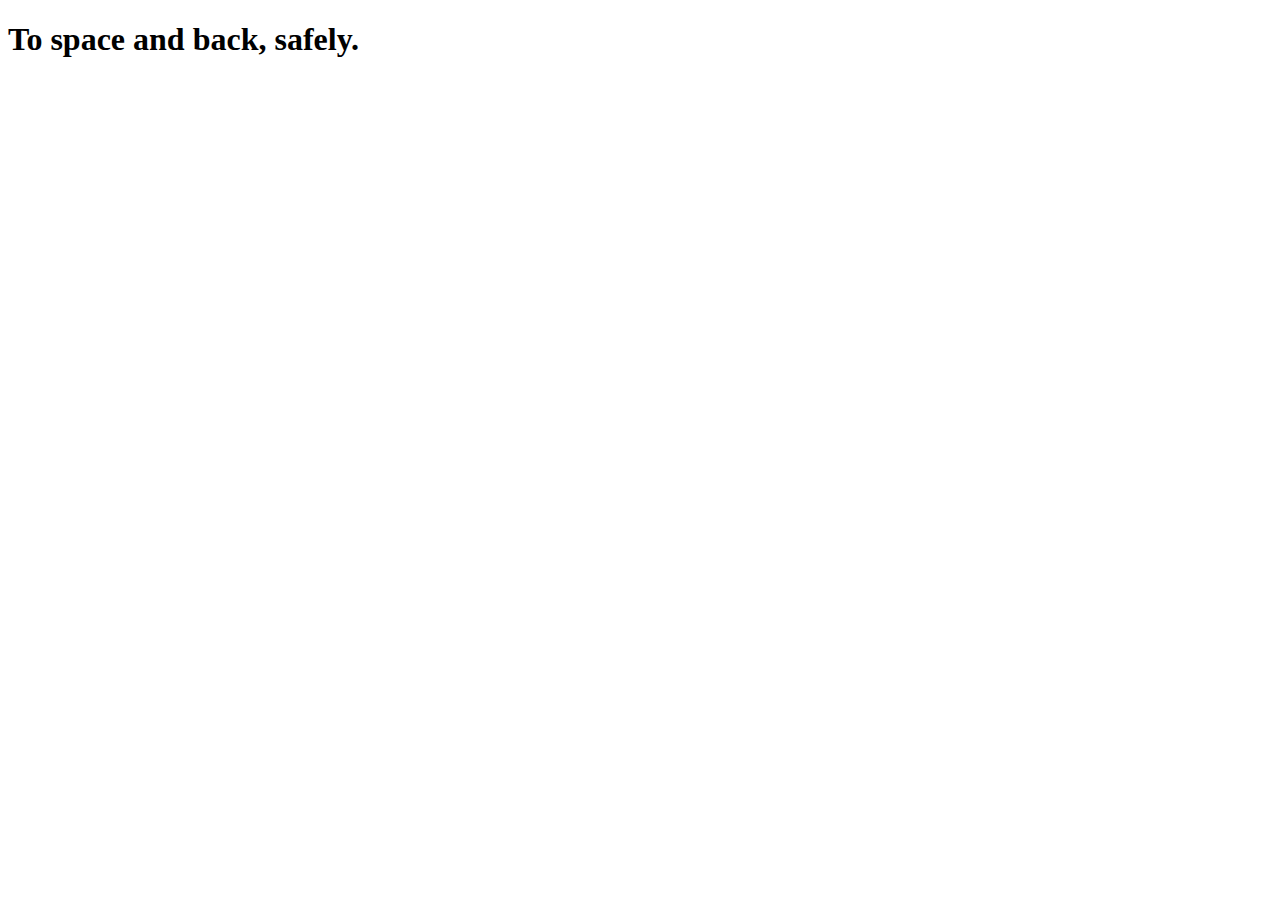
==== index.html @ 53458c40 "Добавляем стартовые файлы" ====
<!DOCTYPE html>
<html lang="en">
<head>
    <meta charset="UTF-8">
    <meta http-equiv="X-UA-Compatible" content="IE=edge">
    <meta name="viewport" content="width=device-width, initial-scale=1.0">
    <title>Document</title>
</head>
<body>
    <h1>To space and back, safely.</h1>
</body>
</html>
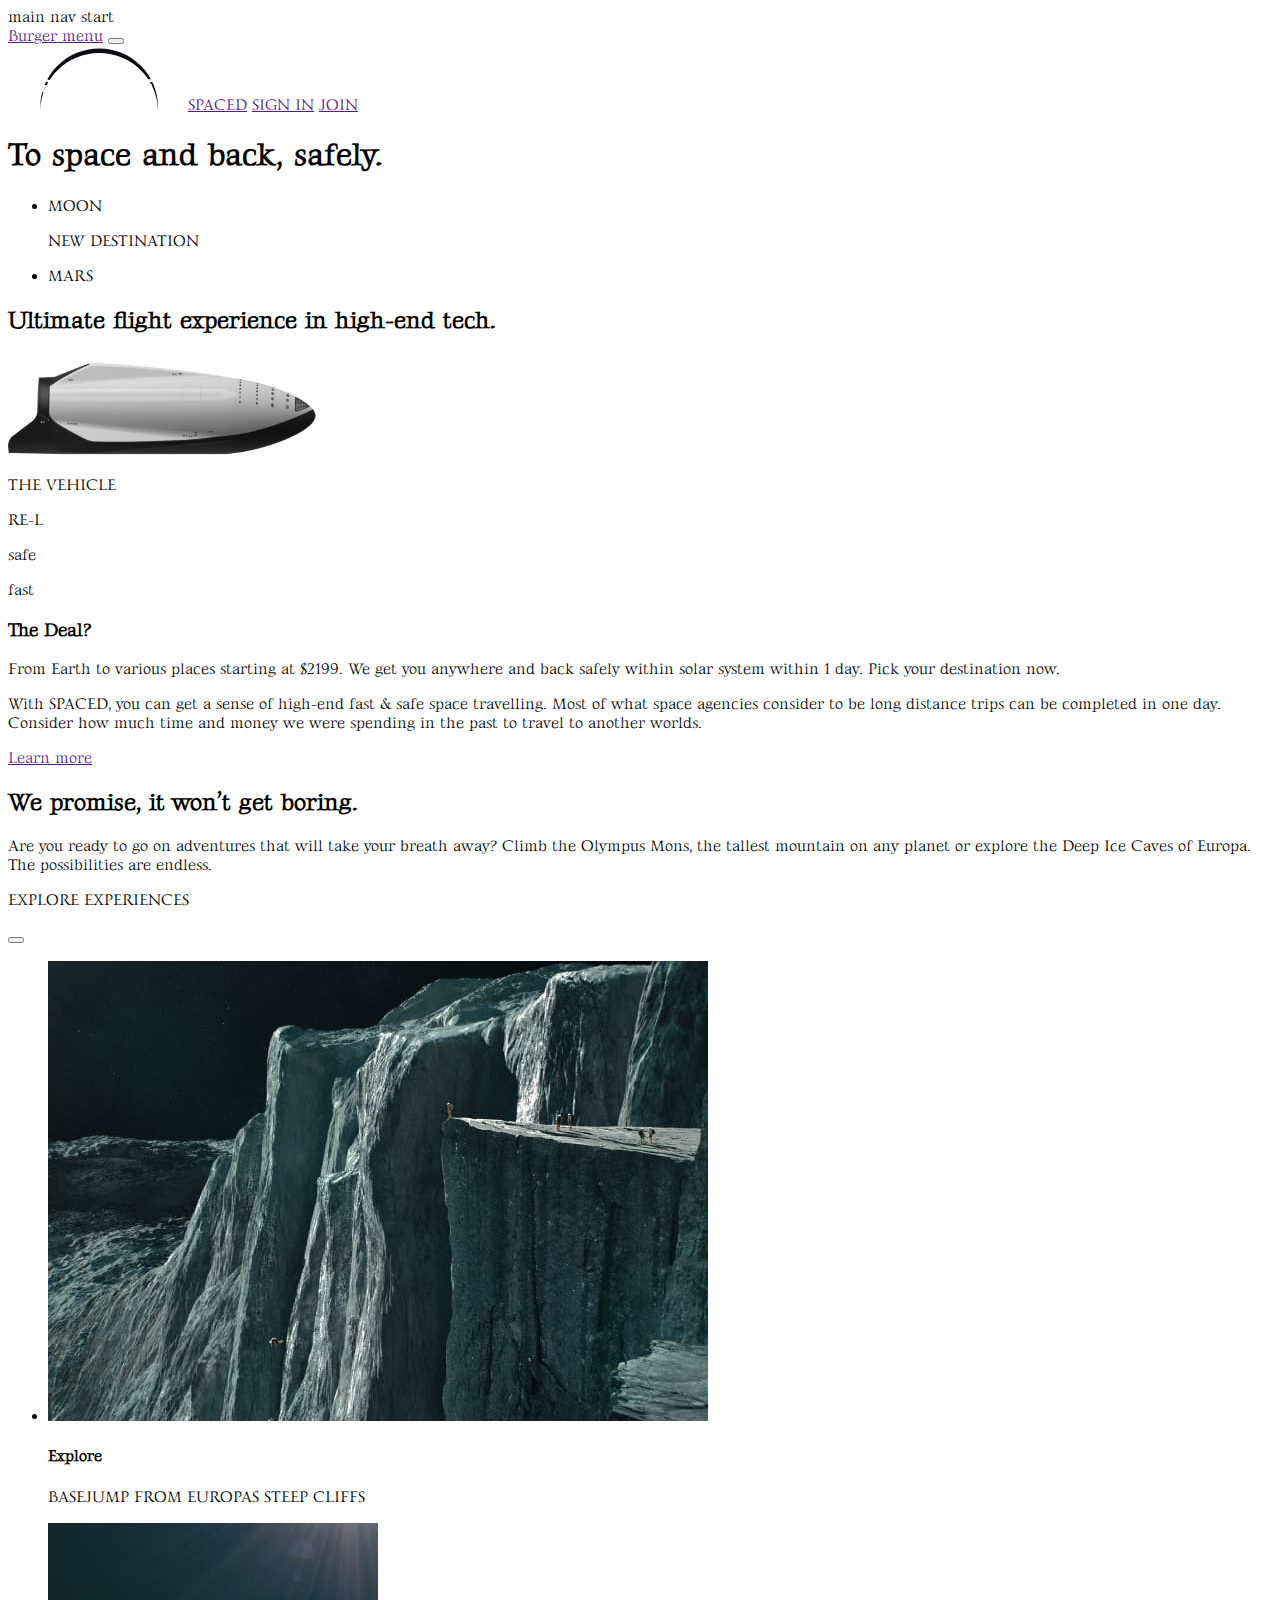
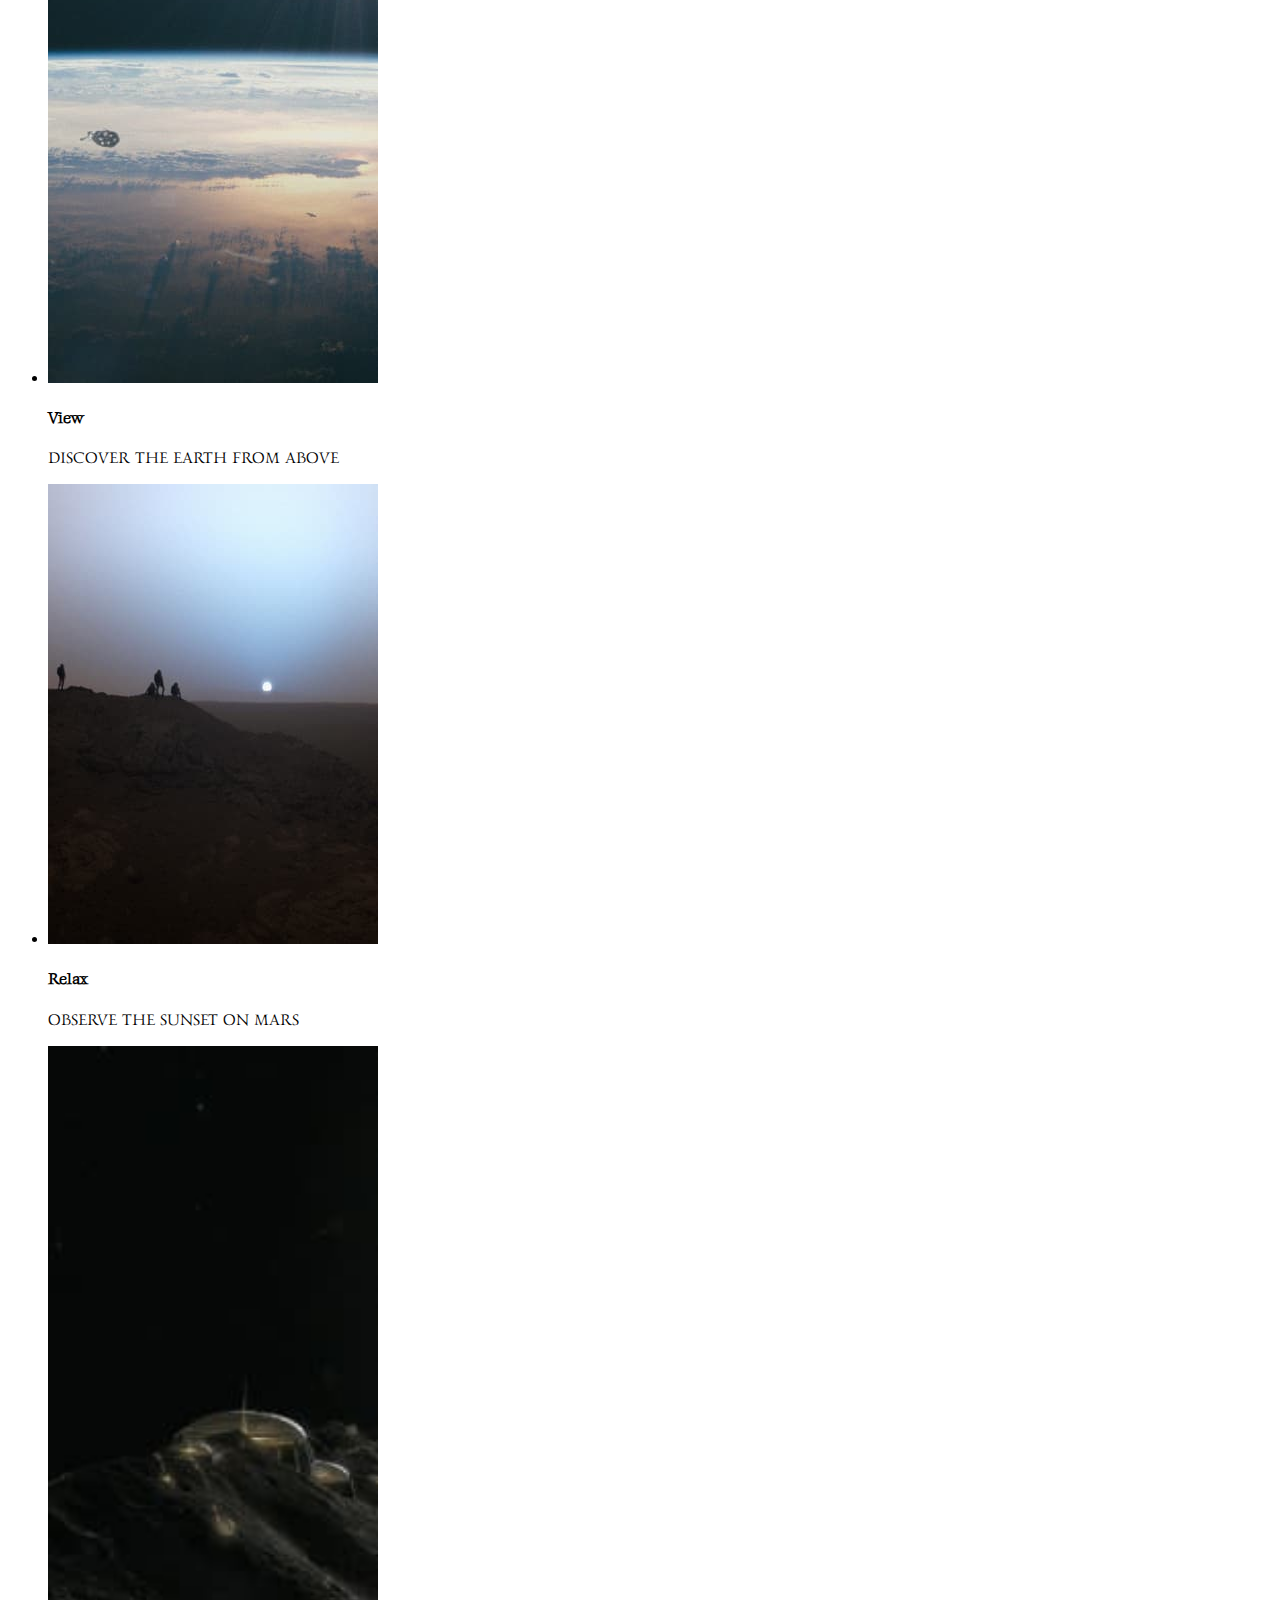
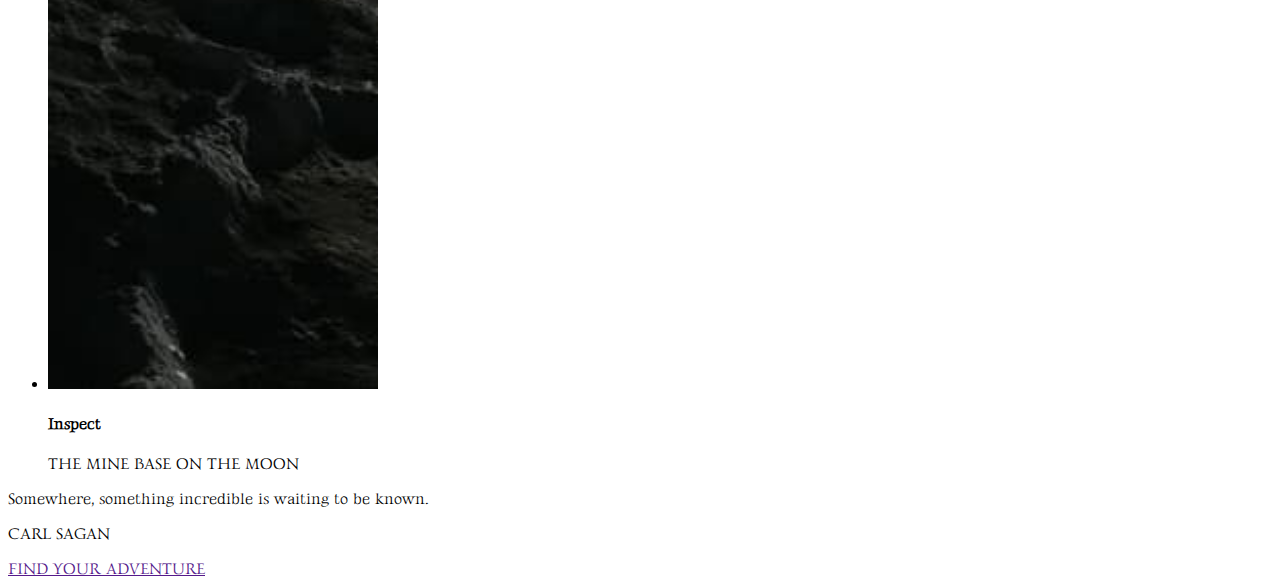
==== commit e416dda4: "header + 3 sections (html only)" ====
--- a/index.html
+++ b/index.html
@@ -5,8 +5,104 @@
     <meta http-equiv="X-UA-Compatible" content="IE=edge">
     <meta name="viewport" content="width=device-width, initial-scale=1.0">
     <title>Document</title>
+    <link rel="preconnect" href="https://fonts.googleapis.com">
+    <link rel="preconnect" href="https://fonts.gstatic.com" crossorigin>
+    <link href="https://fonts.googleapis.com/css2?family=Gideon+Roman&display=swap" rel="stylesheet">
+    <link rel="stylesheet" href="https://cdnjs.cloudflare.com/ajax/libs/modern-normalize/1.1.0/modern-normalize.min.css"
+        integrity="sha512-wpPYUAdjBVSE4KJnH1VR1HeZfpl1ub8YT/NKx4PuQ5NmX2tKuGu6U/JRp5y+Y8XG2tV+wKQpNHVUX03MfMFn9Q=="
+        crossorigin="anonymous" referrerpolicy="no-referrer" />
+    <link rel="stylesheet" href="./styles.css/style.css">
 </head>
 <body>
+<!-- header section start -->
+<header>
+    main nav start
+    <nav>
+    <a href="" class="menu">Burger menu</a>
+    <button class="search"></button>
+    </nav>
+    <a href="" class="logo"><img src="./img/svg/Logo.svg" alt="Logo">SPACED</a>
+    <!-- authorization nav start -->
+    <a href="">SIGN IN</a>
+    <a href="" class="">JOIN</a>
+    <!-- authorization nav end -->
+</header>
+<!-- header section end -->
+
+
+<!-- hero section start -->
+<section>
     <h1>To space and back, safely.</h1>
+    <ul>
+        <li>
+            <p>MOON</p>
+            <p>NEW DESTINATION</p>
+        </li>
+        <li>
+            <p>MARS</p>
+        </li>
+    </ul>
+
+</section>
+<!-- hero section end -->
+
+
+<!-- section flight experience start -->
+<section>
+    <h2>Ultimate flight experience in high-end tech.</h2>
+    <img src="./img/Shuttle.jpg" alt="Shuttle" width="314">
+    <p>THE VEHICLE</p>
+    <p>RE-L</p>
+    <p>safe</p>
+    <p>fast</p>
+
+    <h3>The Deal?</h3>
+    <p>From Earth to various places starting at $2199. We get you anywhere
+    and back safely within solar system within 1 day. Pick your destination now.</p>
+    <p>With SPACED, you can get a sense of high-end fast & safe space travelling. Most of what space agencies consider to be
+    long distance trips can be completed in one day. Consider how much time and money we were spending in the past to travel
+    to another worlds.</p>
+    <a href="">Learn more</a>
+</section>
+<!-- section flight experience end -->
+
+
+<!-- section promises start -->
+<section>
+    <h2>We promise, it won’t get boring.</h2>
+    <p>Are you ready to go on adventures that will take your breath away? Climb the Olympus Mons, the tallest mountain on any
+    planet or explore the Deep Ice Caves of Europa. The possibilities are endless.</p>
+    <p>EXPLORE EXPERIENCES</p>
+    <button></button>
+    <ul>
+        <li>
+            <img src="./img/Card.jpg" alt="Rocks" width="660">
+            <h4>Explore</h4>
+            <p>BASEJUMP FROM EUROPAS STEEP CLIFFS</p>
+        </li>
+        <li>
+            <img src="./img/Card (1).jpg" alt="Sky" width="330">
+            <h4>View</h4>
+            <p>DISCOVER THE EARTH FROM ABOVE</p>
+        </li>
+        <li>
+            <img src="./img/Card (2).jpg" alt="Mountain" width="330">
+            <h4>Relax</h4>
+            <p>OBSERVE THE SUNSET ON MARS</p>
+        </li>
+        <li>
+            <img src="./img/Card (3).jpg" alt="mountain ridge" width="330">
+            <h4>Inspect</h4>
+            <p>THE MINE BASE ON THE MOON</p>
+        </li>
+    </ul>
+    <p>Somewhere, something incredible is waiting to be known.</p>
+    <p>CARL SAGAN</p>
+    <a href="">FIND YOUR ADVENTURE</a>
+</section>
+<!-- section promises end -->
+
+<!-- section travel directions start -->
+<!-- section travel directions end -->
 </body>
 </html>--- a/styles.css/style.css
+++ b/styles.css/style.css
@@ -0,0 +1,25 @@
+body {
+  font-family: "Gideon Roman", cursive;
+}
+
+/* header section start */
+
+/* main nav start */
+/* main nav end */
+
+/* authorization nav start */
+/* authorization nav end */
+
+/* header section end */
+
+/* hero section start */
+/* hero section end */
+
+/* section flight experience start */
+/* section flight experience end */
+
+/* section promises start */
+/* section promises end */
+
+/* section travel directions start */
+/* section travel directions end */
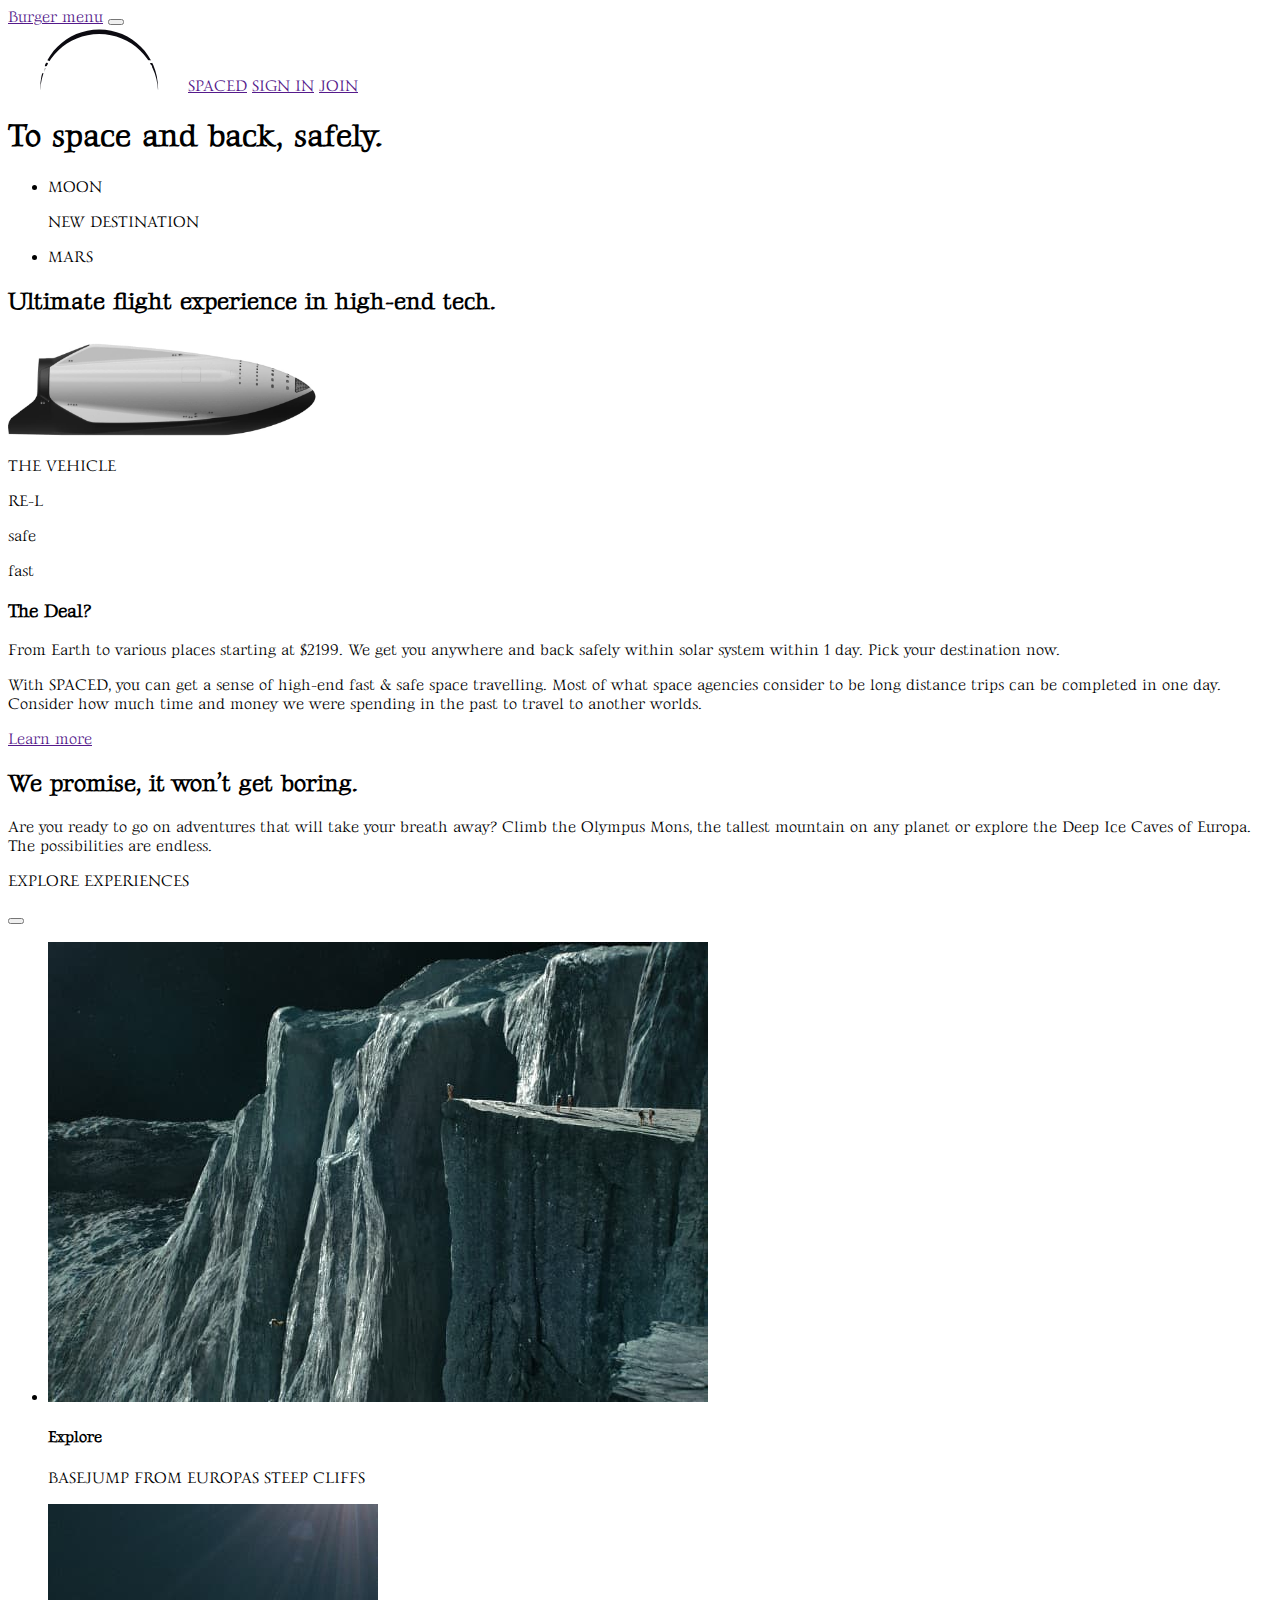
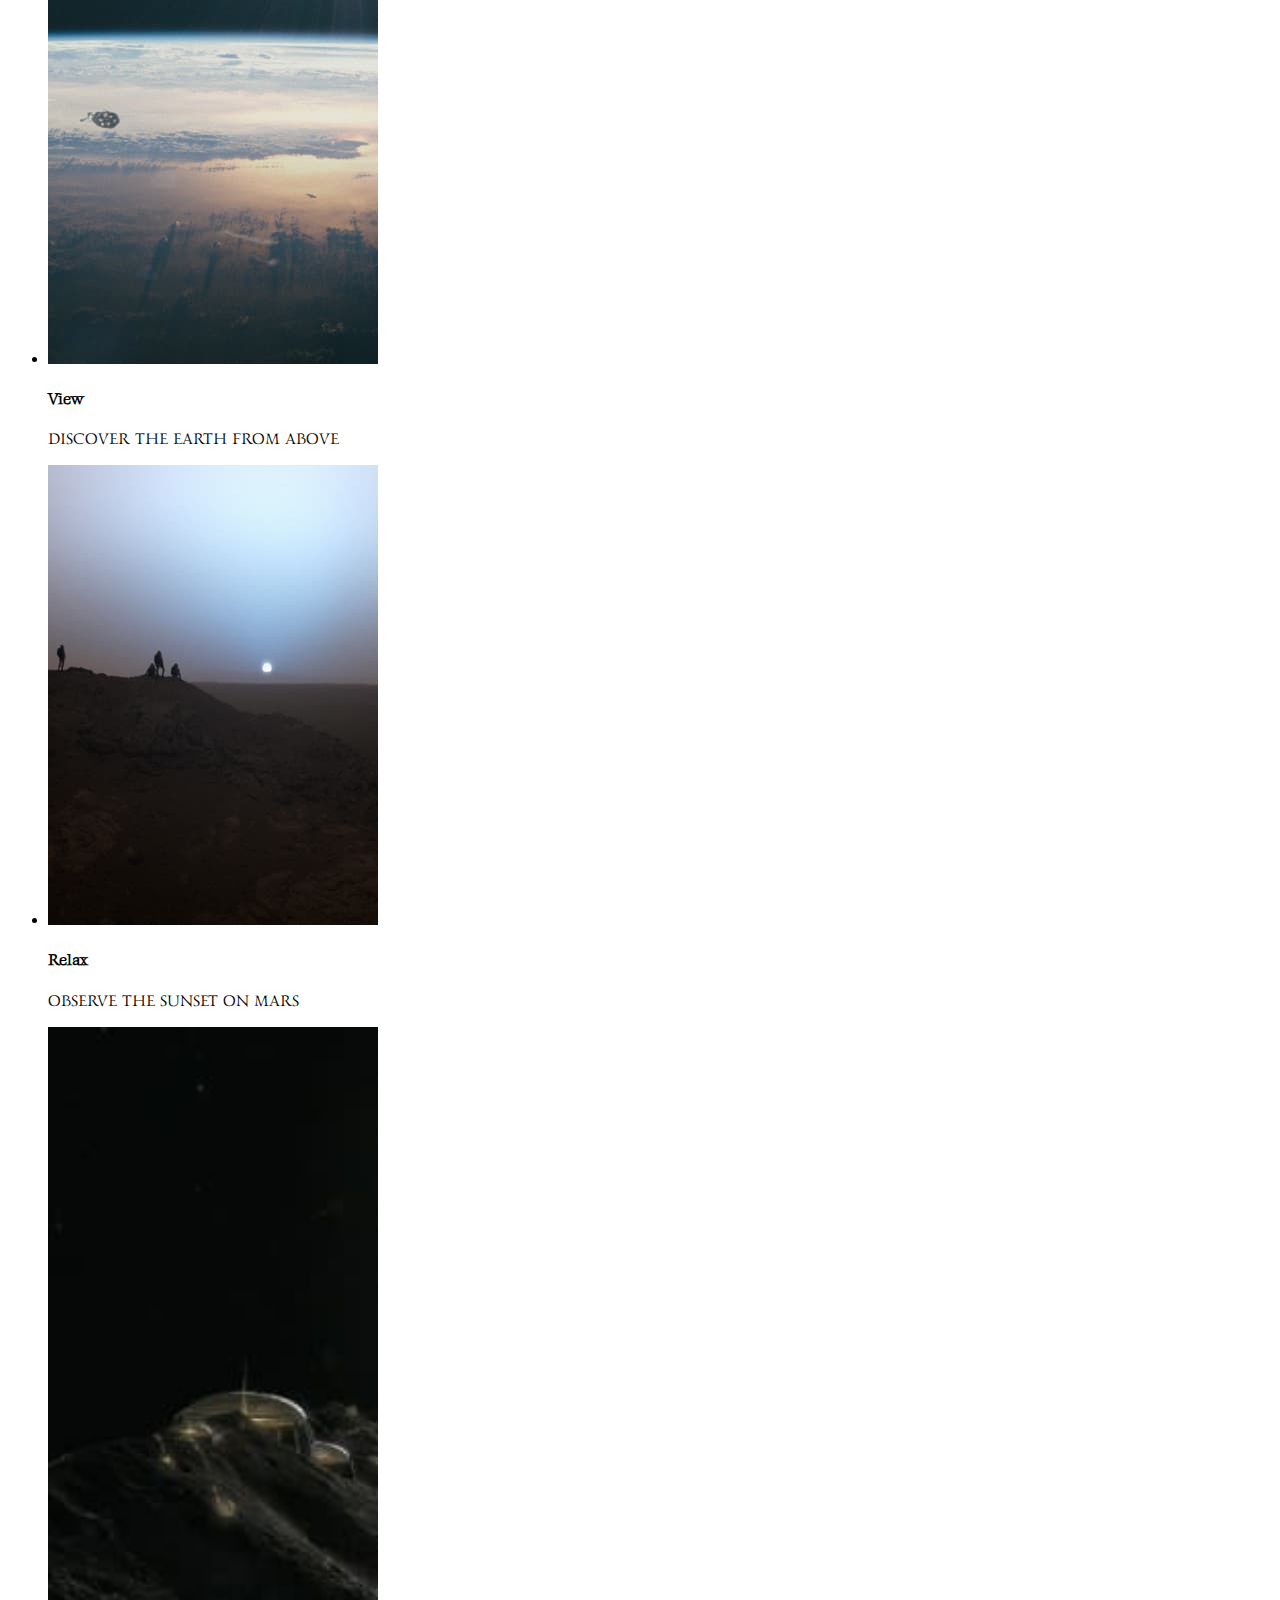
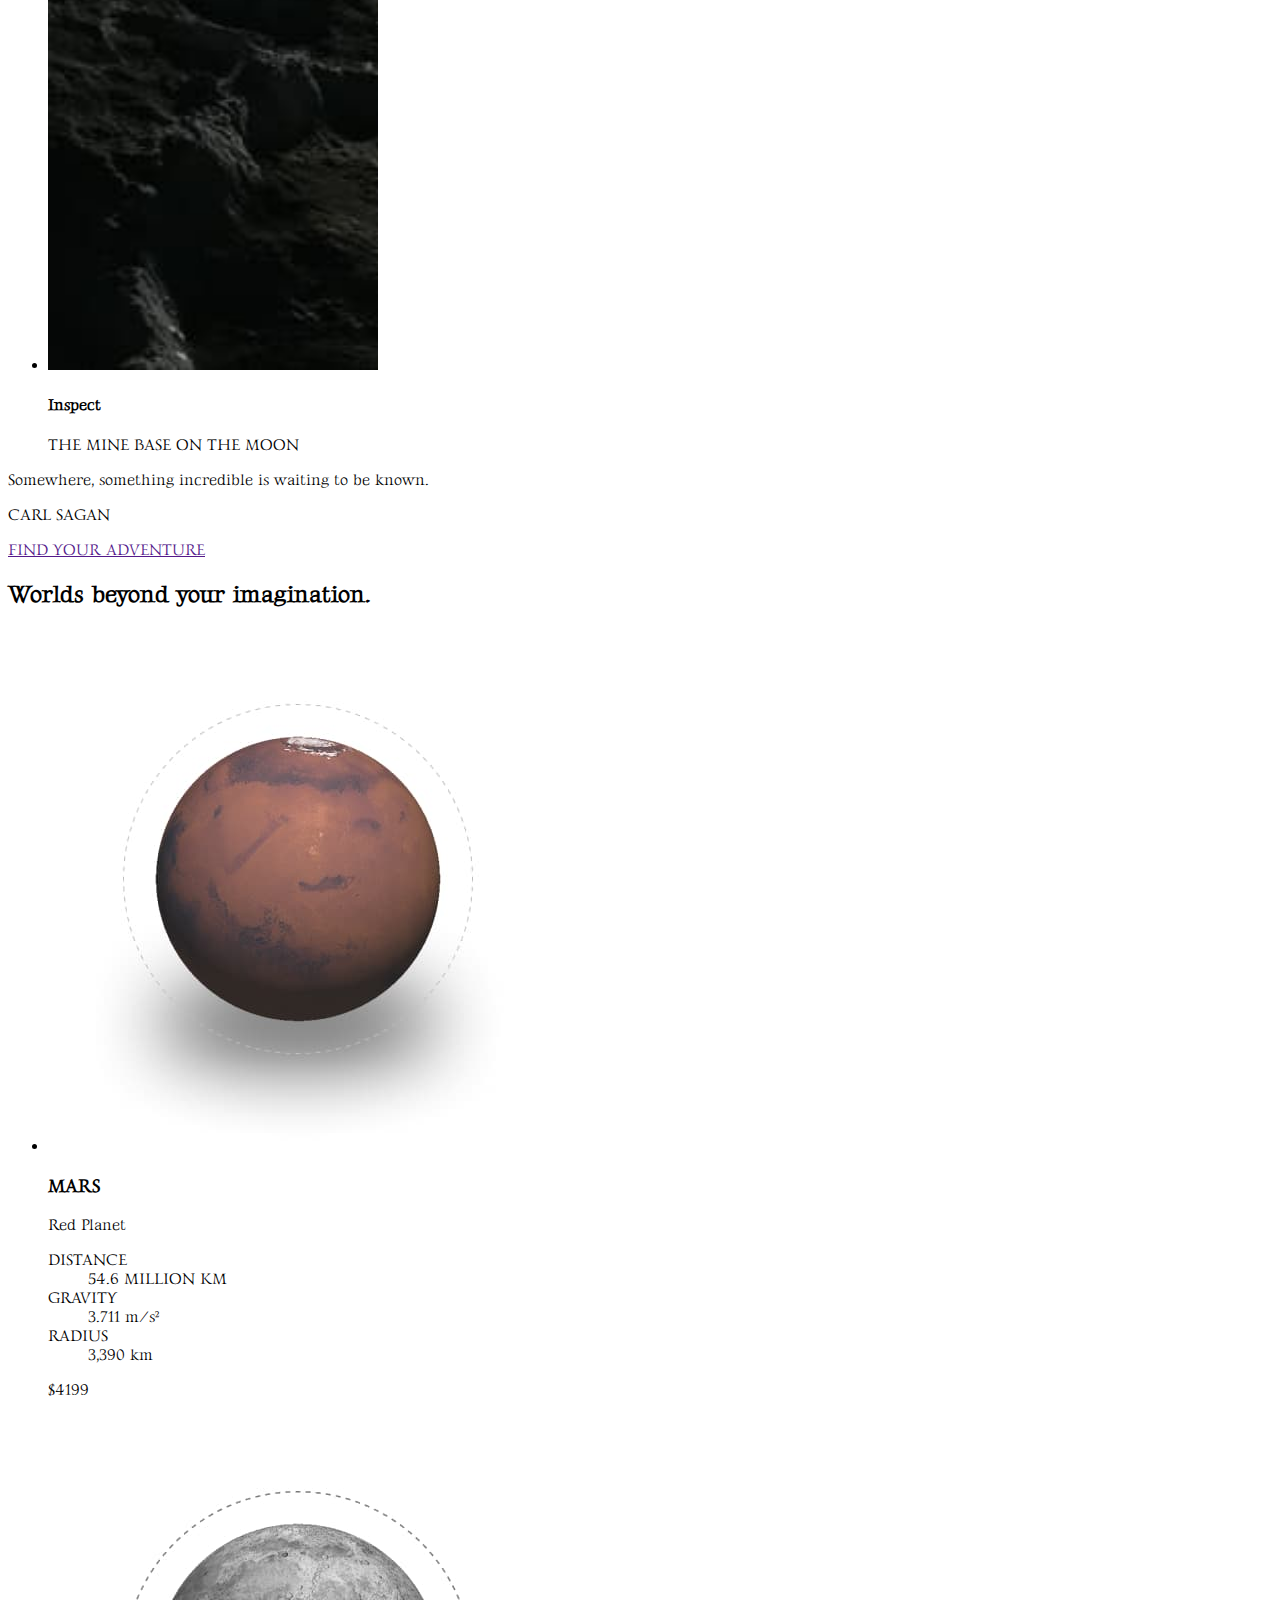
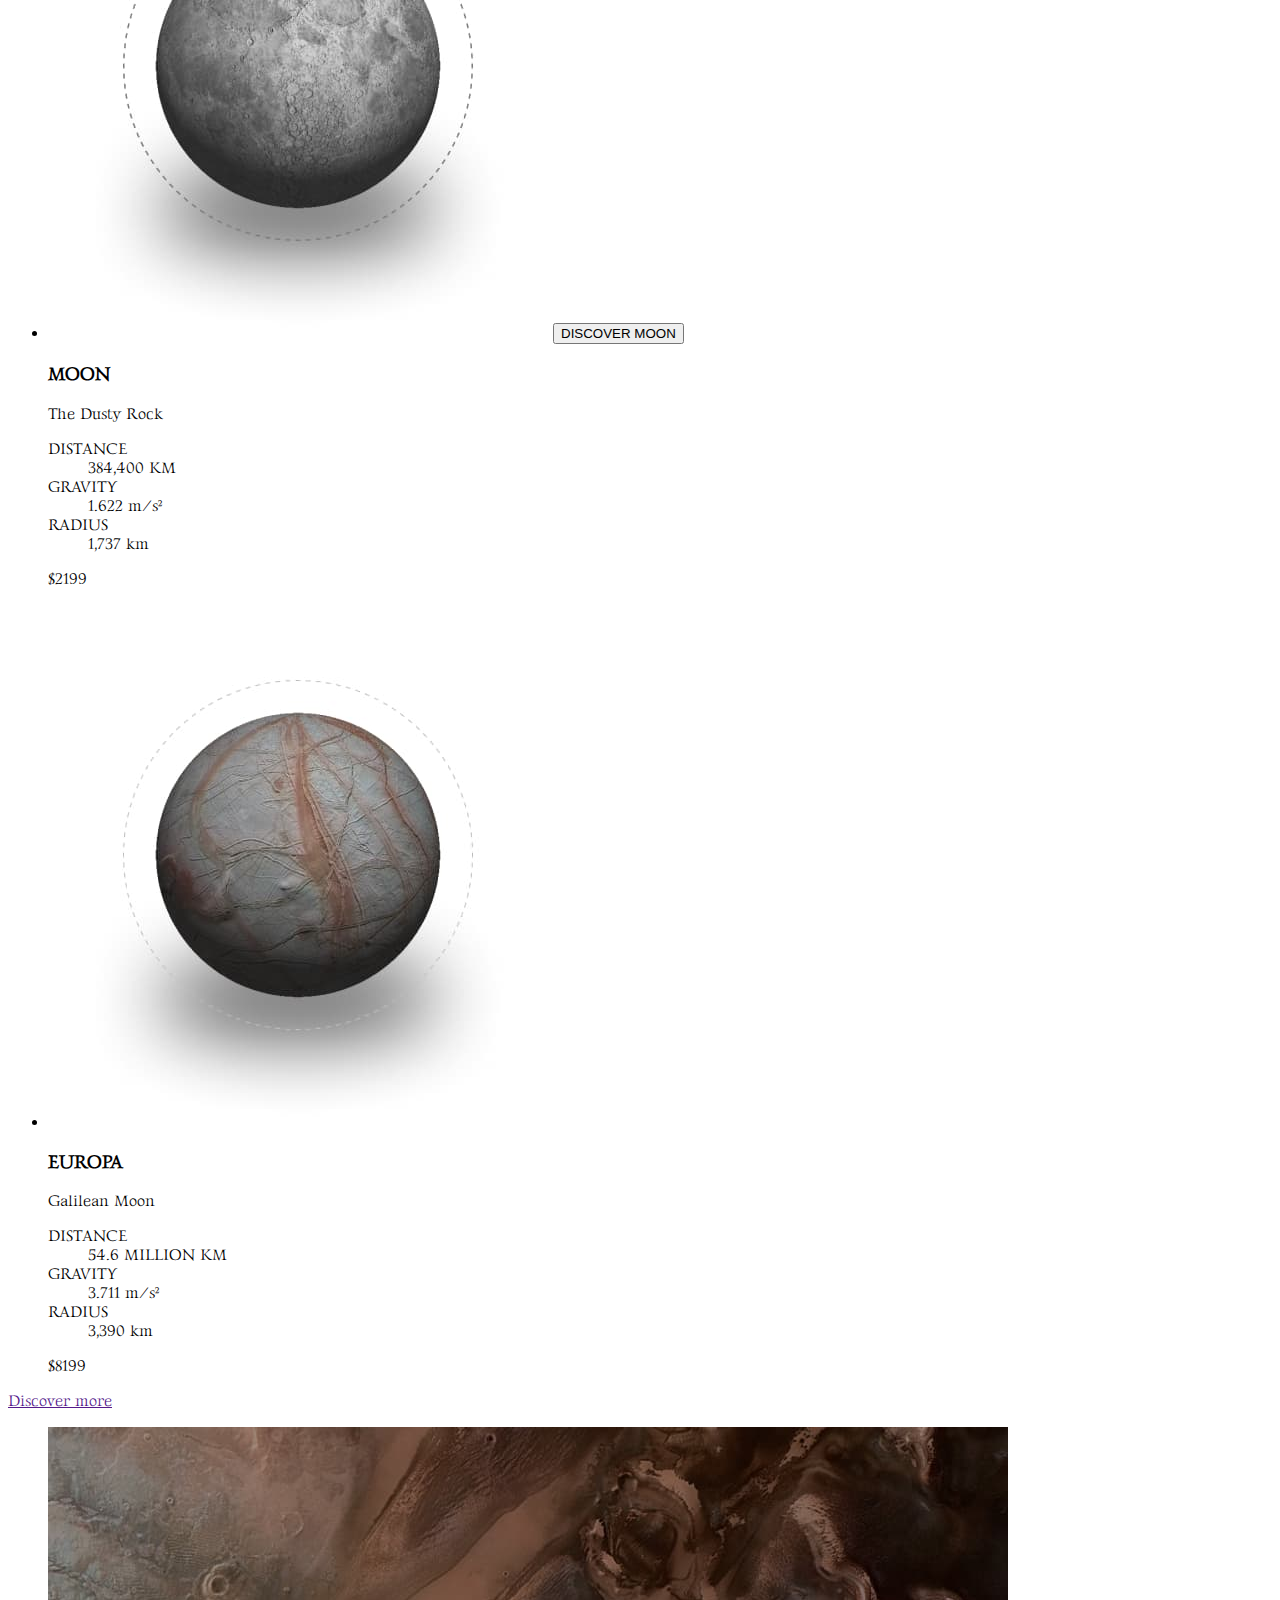
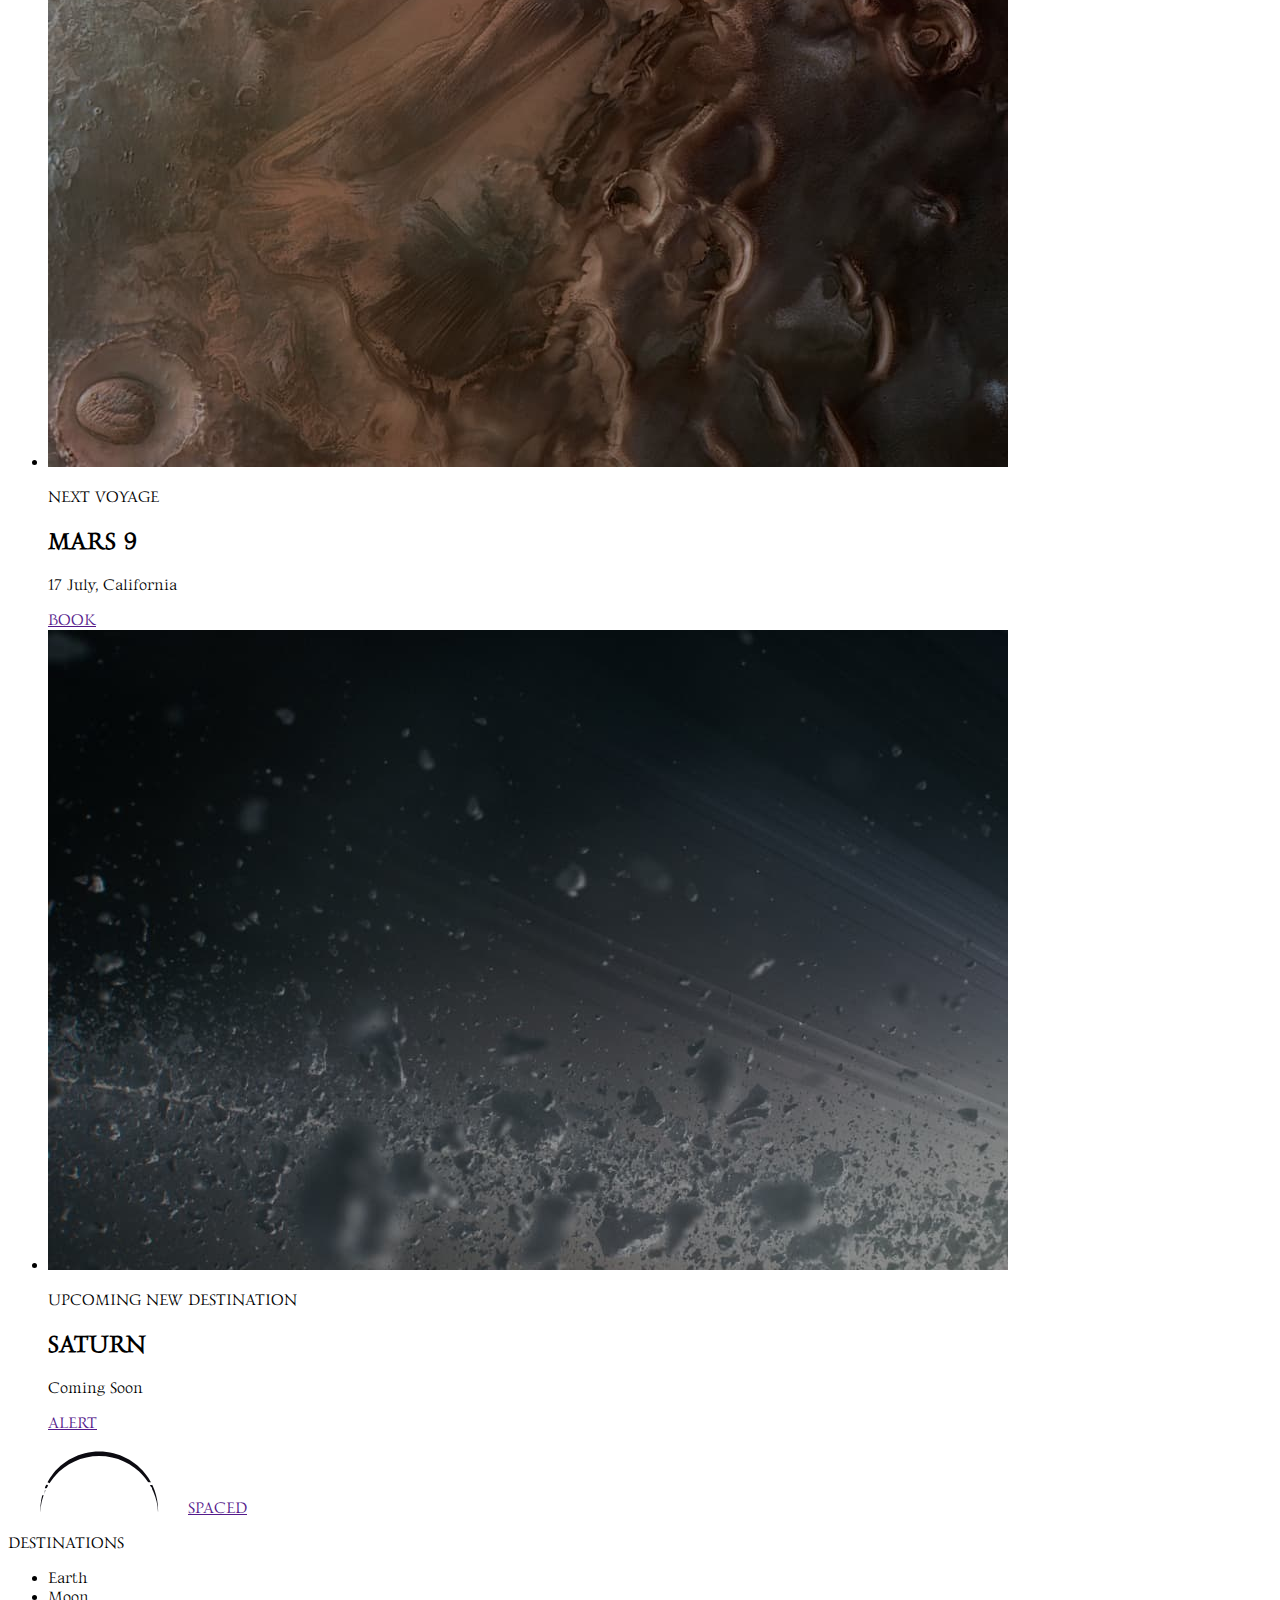
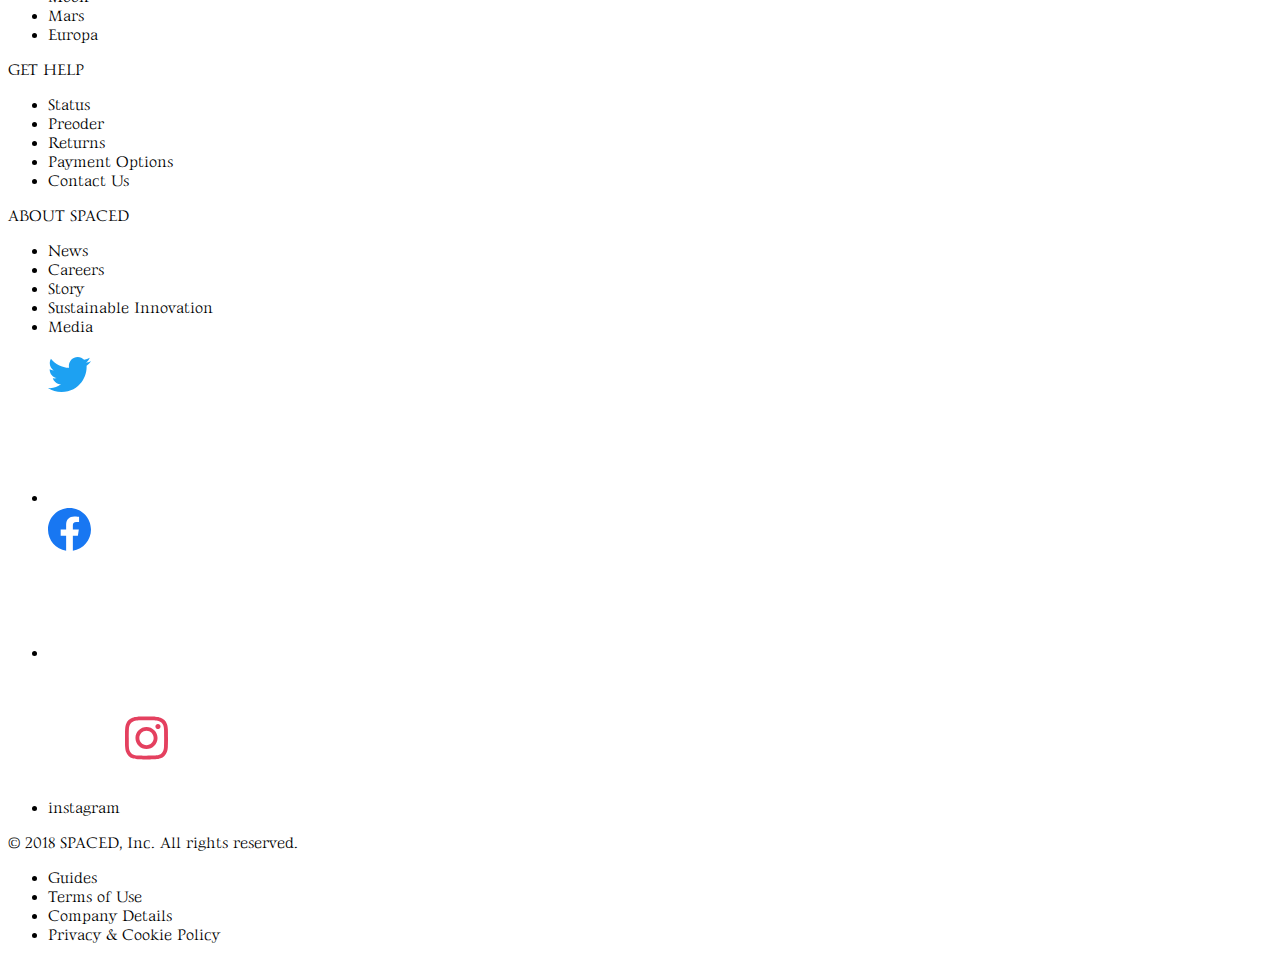
==== commit 8c164d2a: "Базовая html разметка первой страницы" ====
--- a/index.html
+++ b/index.html
@@ -12,15 +12,20 @@
         integrity="sha512-wpPYUAdjBVSE4KJnH1VR1HeZfpl1ub8YT/NKx4PuQ5NmX2tKuGu6U/JRp5y+Y8XG2tV+wKQpNHVUX03MfMFn9Q=="
         crossorigin="anonymous" referrerpolicy="no-referrer" />
     <link rel="stylesheet" href="./styles.css/style.css">
+    <link rel="stylesheet" href="./symbol-defs.svg">
+    <link rel="stylesheet" href="./symbol-icons-defs.svg">
 </head>
 <body>
 <!-- header section start -->
 <header>
-    main nav start
+    <!-- main nav start -->
     <nav>
     <a href="" class="menu">Burger menu</a>
+
     <button class="search"></button>
     </nav>
+    <!-- main nav end -->
+
     <a href="" class="logo"><img src="./img/svg/Logo.svg" alt="Logo">SPACED</a>
     <!-- authorization nav start -->
     <a href="">SIGN IN</a>
@@ -103,6 +108,167 @@
 <!-- section promises end -->
 
 <!-- section travel directions start -->
+<section>
+    <h2>Worlds beyond your imagination.</h2>
+    <ul>
+        <li>
+        <img src="./img/Mars.jpg" alt="Planet Mars" width="500">
+        <h3>MARS</h3>
+        <p>Red Planet</p>
+        <dl>
+            <dt>DISTANCE</dt>
+            <dd>54.6 MILLION KM</dd>
+            <dt>GRAVITY</dt>
+            <dd>3.711 m/s²</dd>
+            <dt>RADIUS</dt>
+            <dd>3,390 km</dd>
+        </dl>
+        <p>$4199</p>
+        </li>
+        <li>
+            <img src="./img/Moon.jpg" alt="Moon image" width="500">
+            <button type="button">DISCOVER MOON</button>
+            <h3>MOON</h3>
+            <p>The Dusty Rock</p>
+            <dl>
+                <dt>DISTANCE</dt>
+                <dd>384,400 KM</dd>
+                <dt>GRAVITY</dt>
+                <dd>1.622 m/s²</dd>
+                <dt>RADIUS</dt>
+                <dd>1,737 km</dd>
+            </dl>
+            <p>$2199</p>
+        </li>
+        <li>
+            <img src="./img/Europa.jpg" alt="Europa planet" width="500">
+            <h3>EUROPA</h3>
+            <p>Galilean Moon</p>
+            <dl>
+                <dt>DISTANCE</dt>
+                <dd>54.6 MILLION KM</dd>
+                <dt>GRAVITY</dt>
+                <dd>3.711 m/s²</dd>
+                <dt>RADIUS</dt>
+                <dd>3,390 km</dd>
+            </dl>
+            <p>$8199</p>
+        </li>
+    </ul>
+    <a href="">Discover more</a>
+</section>
 <!-- section travel directions end -->
+
+<!-- section shedule of departmenrs start -->
+<section>
+    <ul>
+        <li>
+            <img src="./img/mars-img.jpg" alt="satellite photo of mars" width="960">
+            <p>NEXT VOYAGE</p>
+            <h2>MARS 9</h2>
+            <p>17 July, California</p>
+            <a href="">BOOK</a>
+        </li>
+        <li>
+            <img src="./img/saturn-img.jpg" alt="satellite photo of saturn" width="960">
+            <p>UPCOMING NEW DESTINATION</p>
+            <h2>SATURN</h2>
+            <p>Coming Soon</p>
+            <a href="">ALERT</a>
+        </li>
+    </ul>
+</section>
+<!-- section shedule of departmenrs end -->
+
+<!-- footer section start -->
+<footer>
+    <a href="" class="logo"><img src="./img/svg/Logo.svg" alt="Logo">SPACED</a>
+    <p>DESTINATIONS</p>
+    <ul>
+        <li>
+            Earth
+        </li>
+        <li>
+            Moon
+        </li>
+        <li>
+            Mars
+        </li>
+        <li>
+            Europa
+        </li>
+    </ul>
+    <p>GET HELP</p>
+    <ul>
+        <li>
+            Status
+        </li>
+        <li>
+            Preoder
+        </li>
+        <li>
+            Returns
+        </li>
+        <li>
+            Payment Options
+        </li>
+        <li>
+            Contact Us
+        </li>
+    </ul>
+    <p>ABOUT SPACED</p>
+    <ul>
+        <li>
+            News
+        </li>
+        <li>
+            Careers
+        </li>
+        <li>
+            Story
+        </li>
+        <li>
+            Sustainable Innovation
+        </li>
+        <li>
+            Media
+        </li>
+    </ul>
+    <ul>
+        <li>
+            <svg>
+                <use href="/symbol-icons-defs.svg#icon-twitter" width="43"></use>
+            </svg>
+        </li>
+        <li>
+            <svg>
+                <use href="/symbol-icons-defs.svg#icon-facebook" width="43"></use>
+            </svg>
+        </li>
+        <li class="socials">instagram
+            <svg>
+                <use href="./symbol-icons-defs.svg#icon-instagram" width="43"></use>
+            </svg>
+        </li>
+    </ul>
+    <p>&#169 2018 SPACED, Inc. All rights reserved.</p>
+    <ul>
+        <li>
+            Guides
+        </li>
+        <li>
+            Terms of Use
+        </li>
+        <li>
+            Company Details
+        </li>
+        <li>
+            Privacy & Cookie Policy
+        </li>
+    </ul>
+</footer>
+<!-- footer section end -->
+
+
 </body>
 </html>--- a/styles.css/style.css
+++ b/styles.css/style.css
@@ -23,3 +23,9 @@
 
 /* section travel directions start */
 /* section travel directions end */
+
+/* section shedule of departmenrs start */
+/* section shedule of departmenrs end */
+
+/* footer section start */
+/* footer section end */
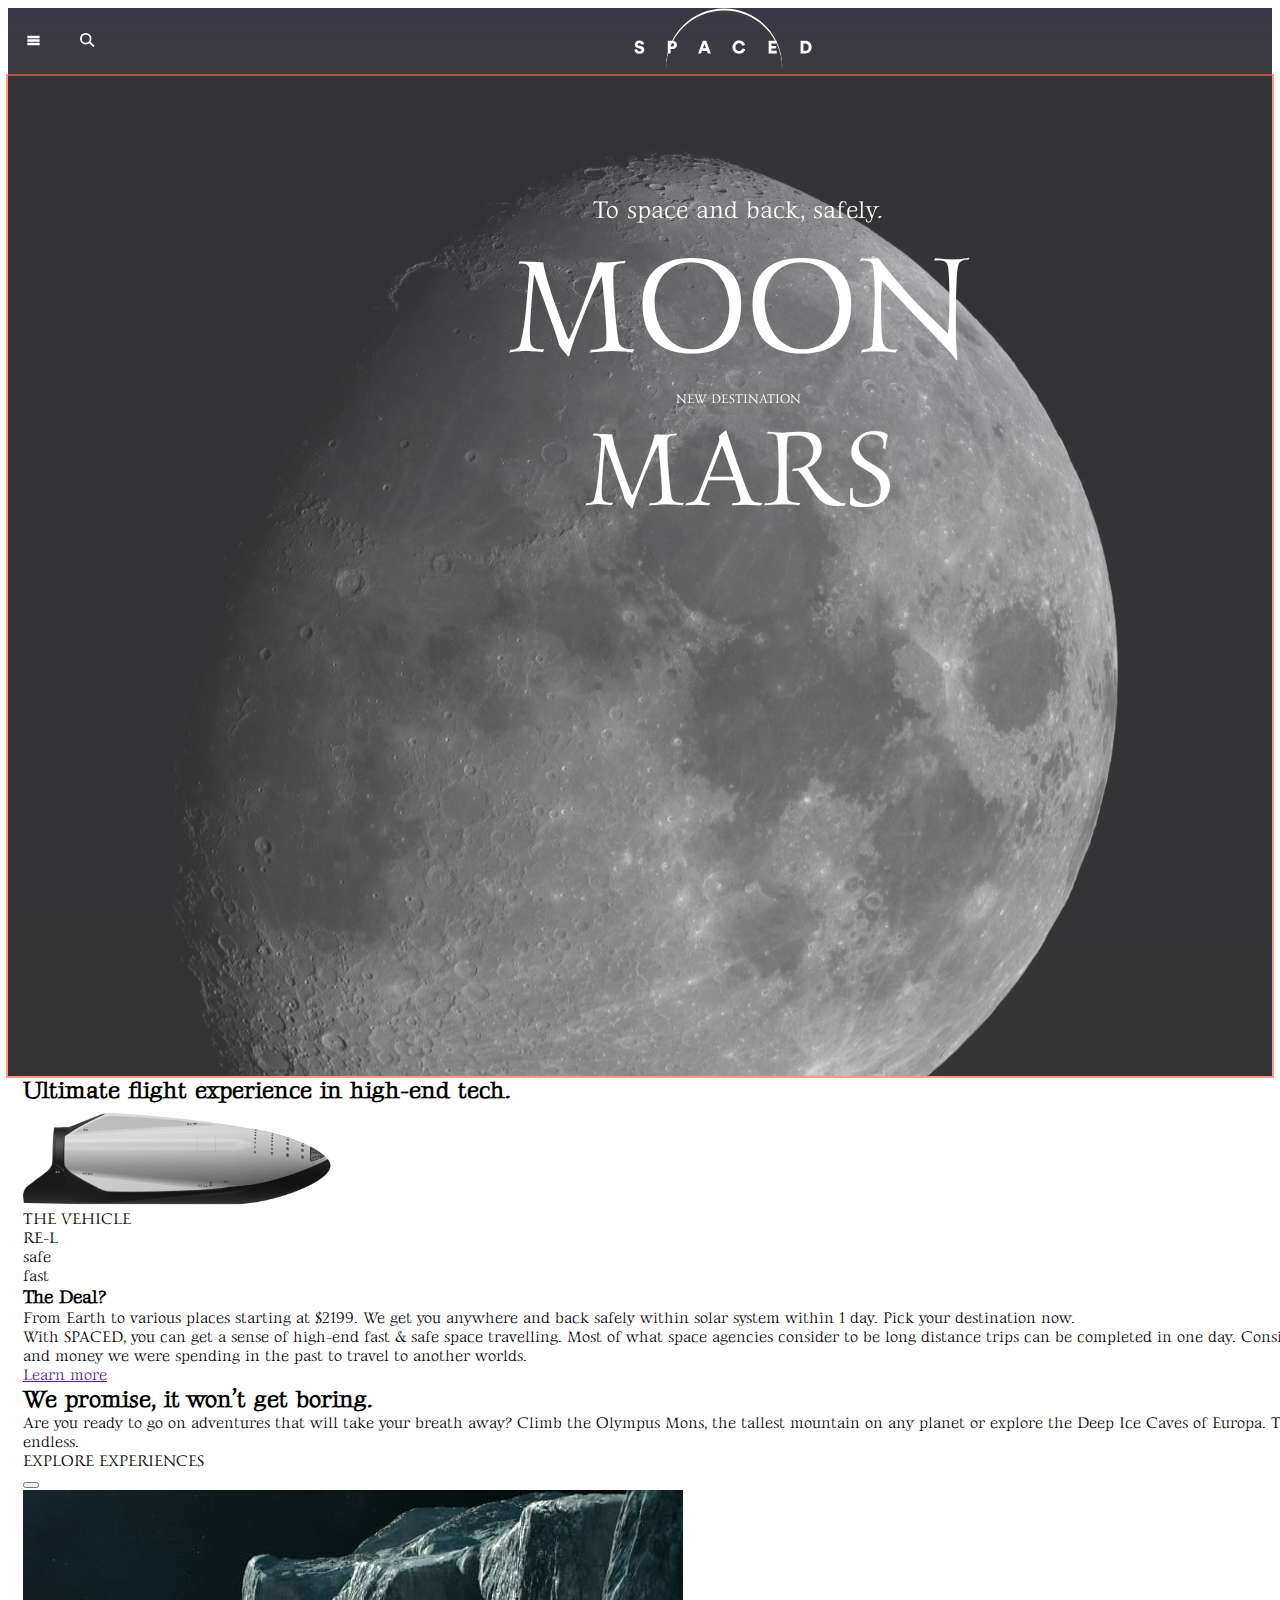
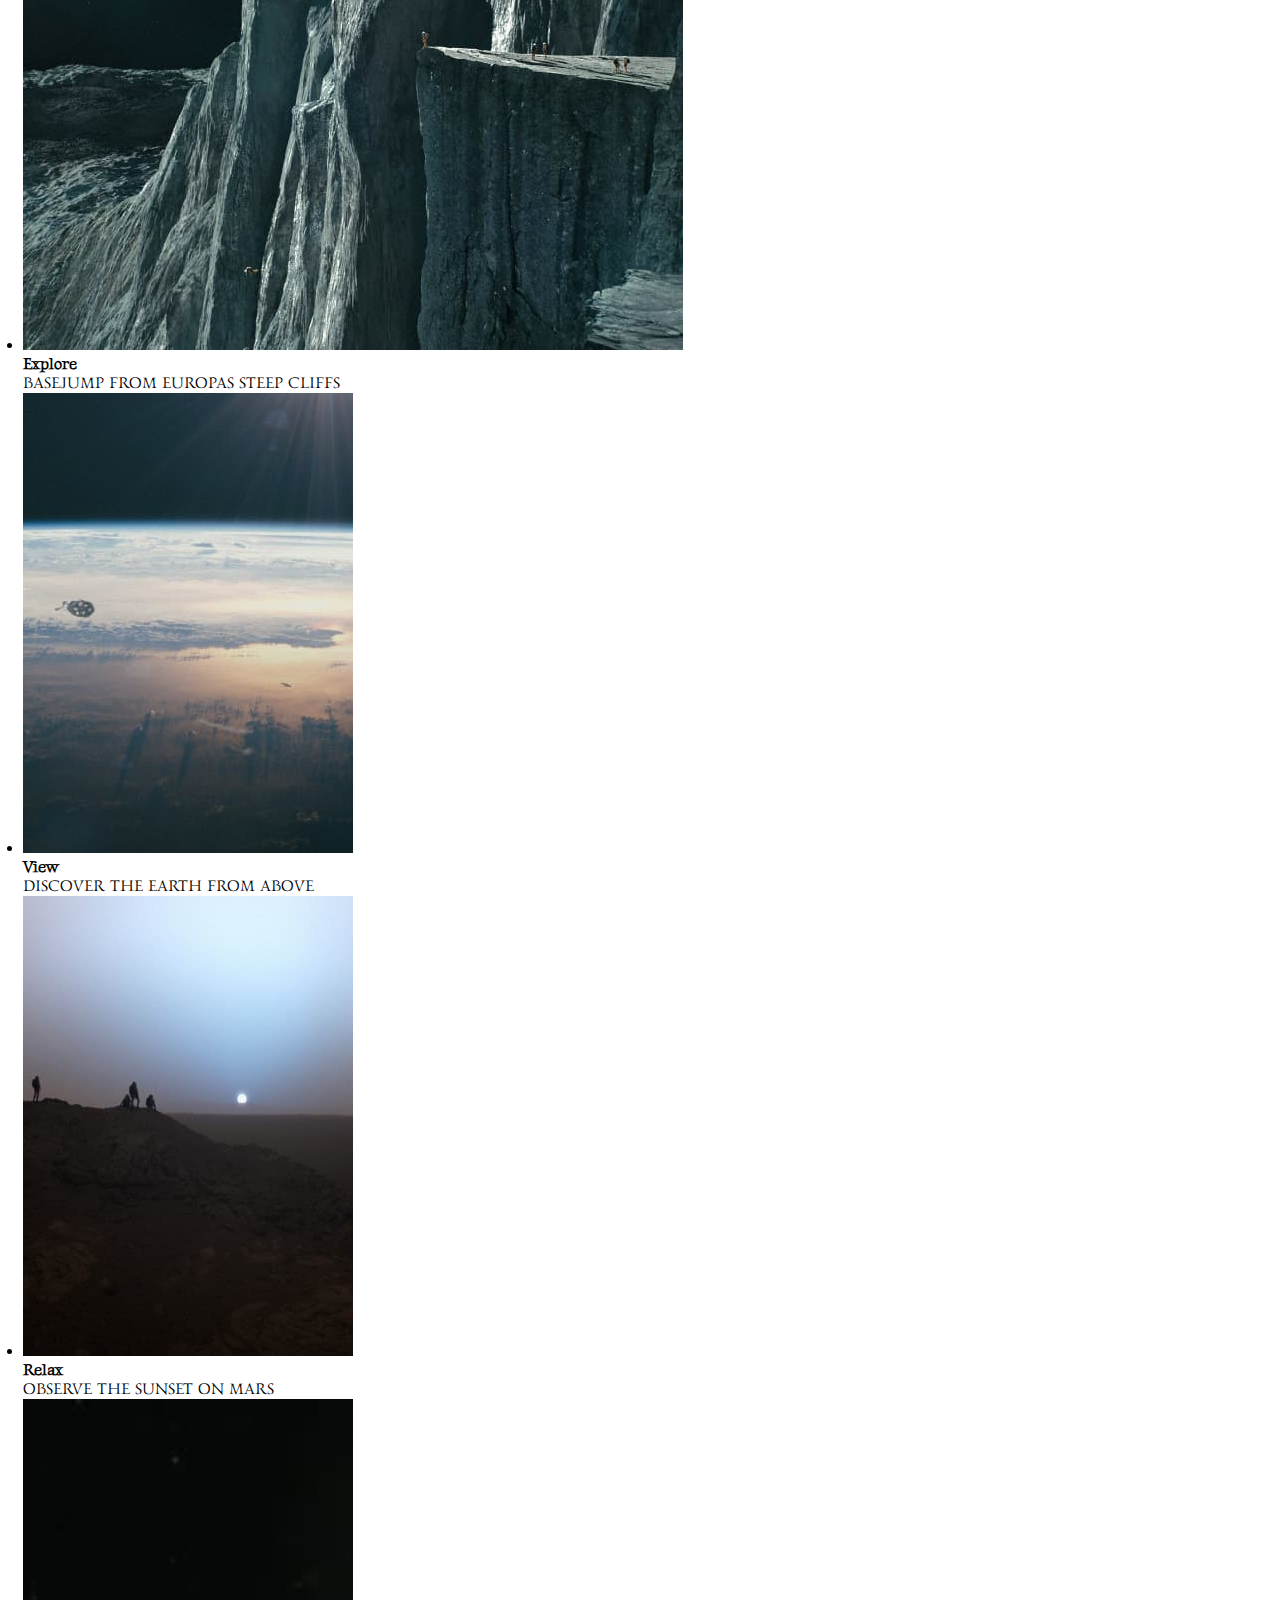
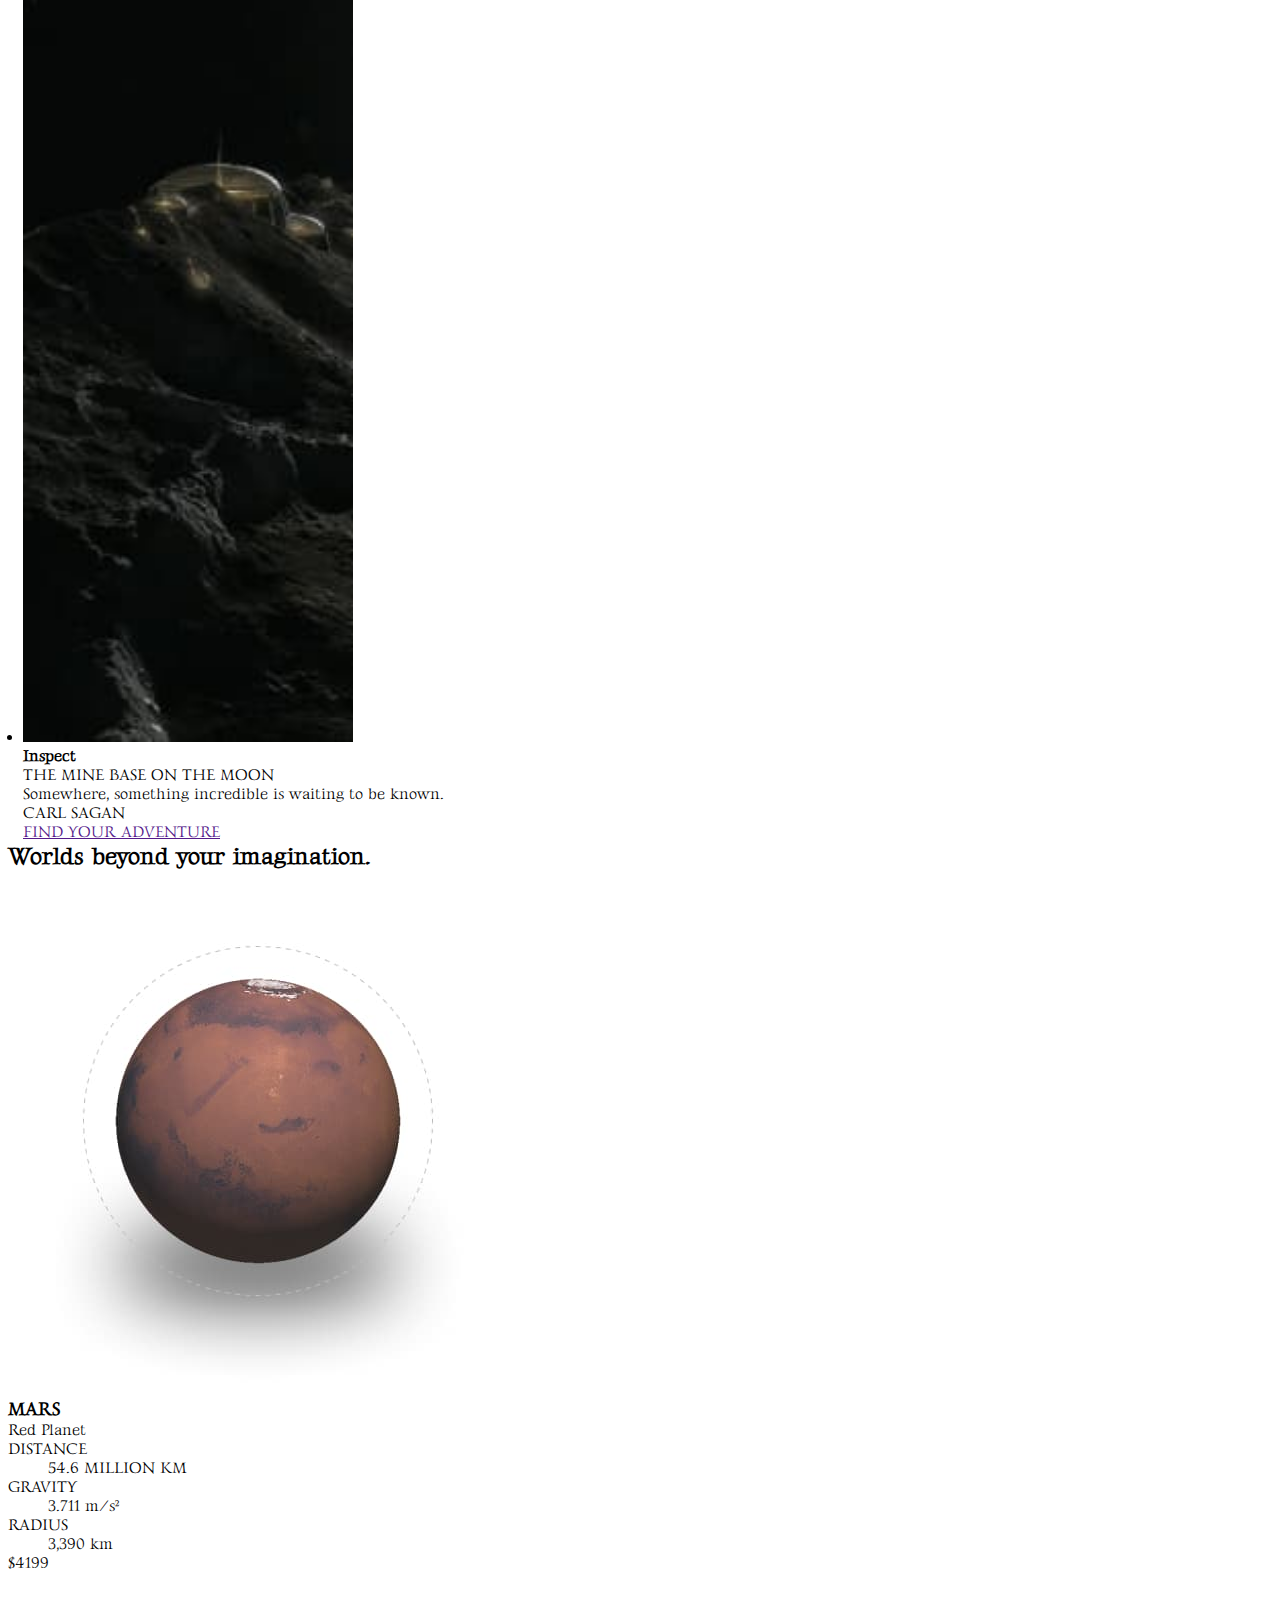
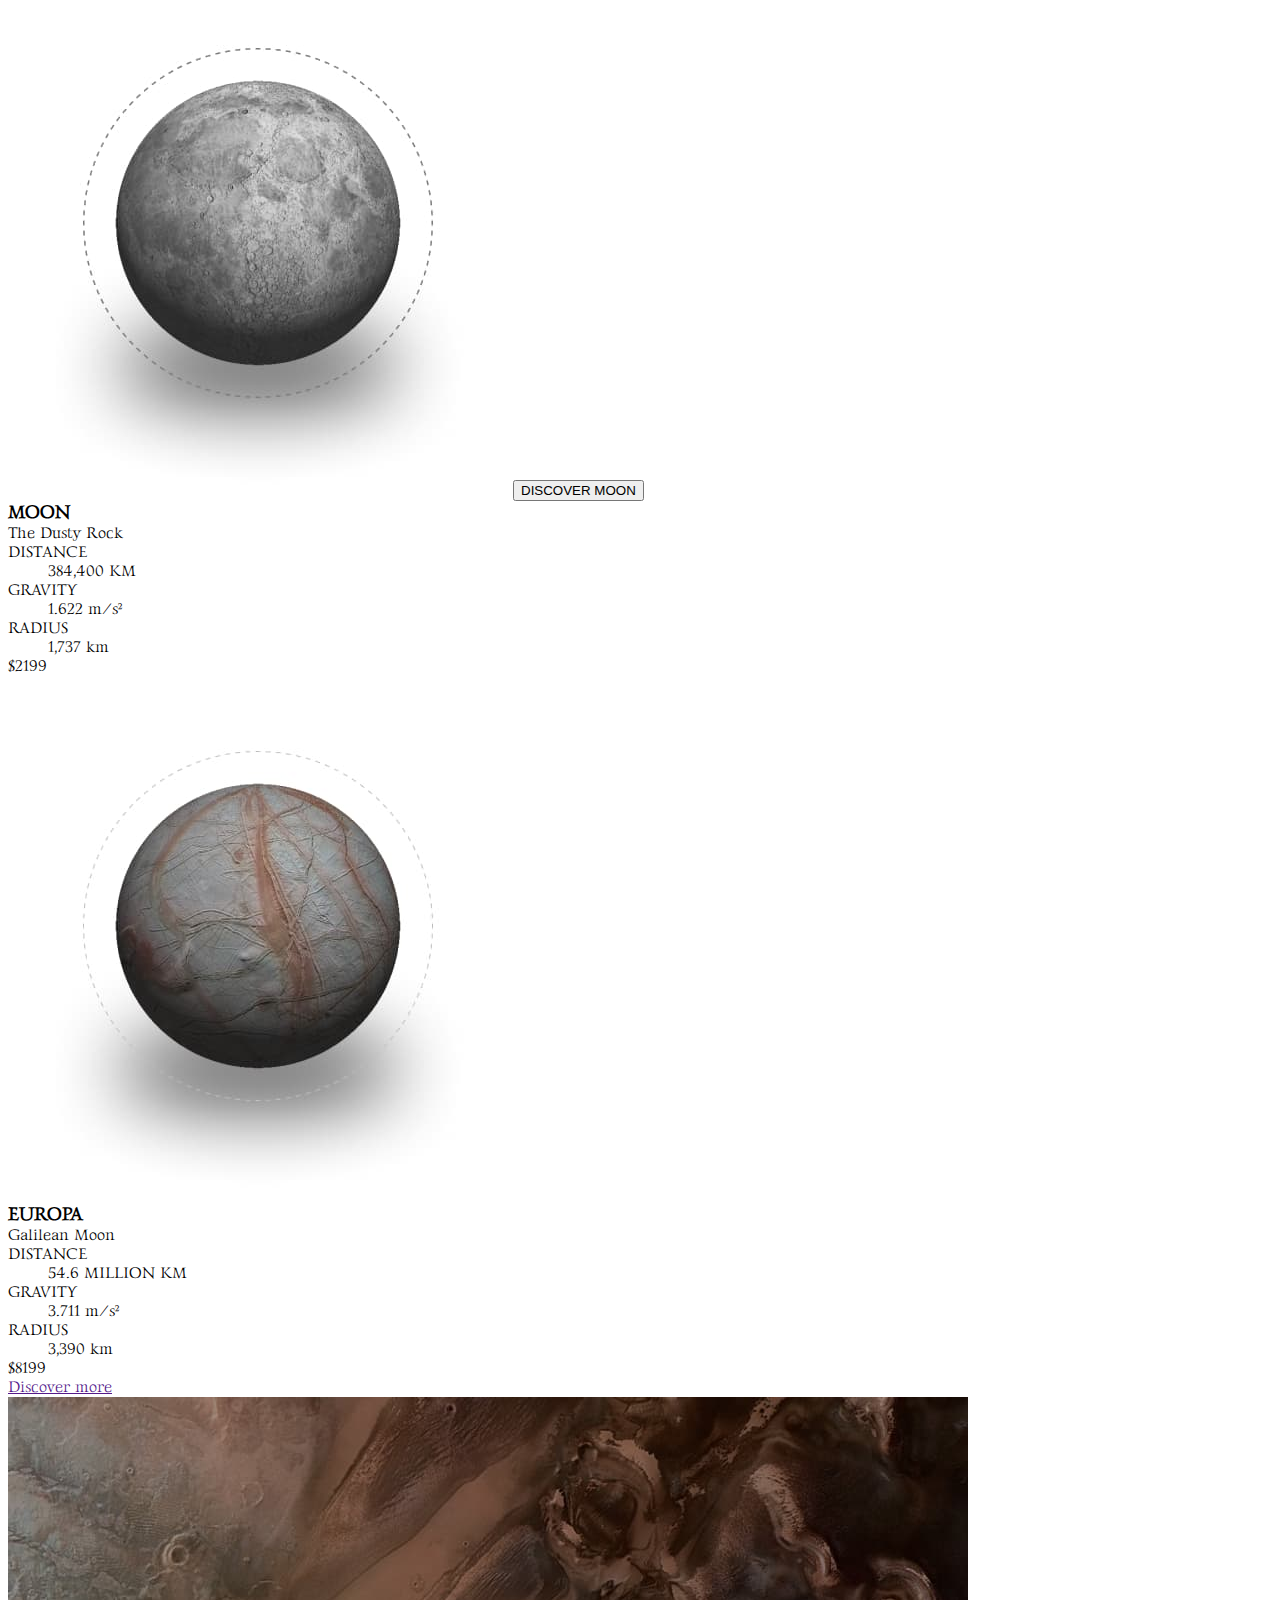
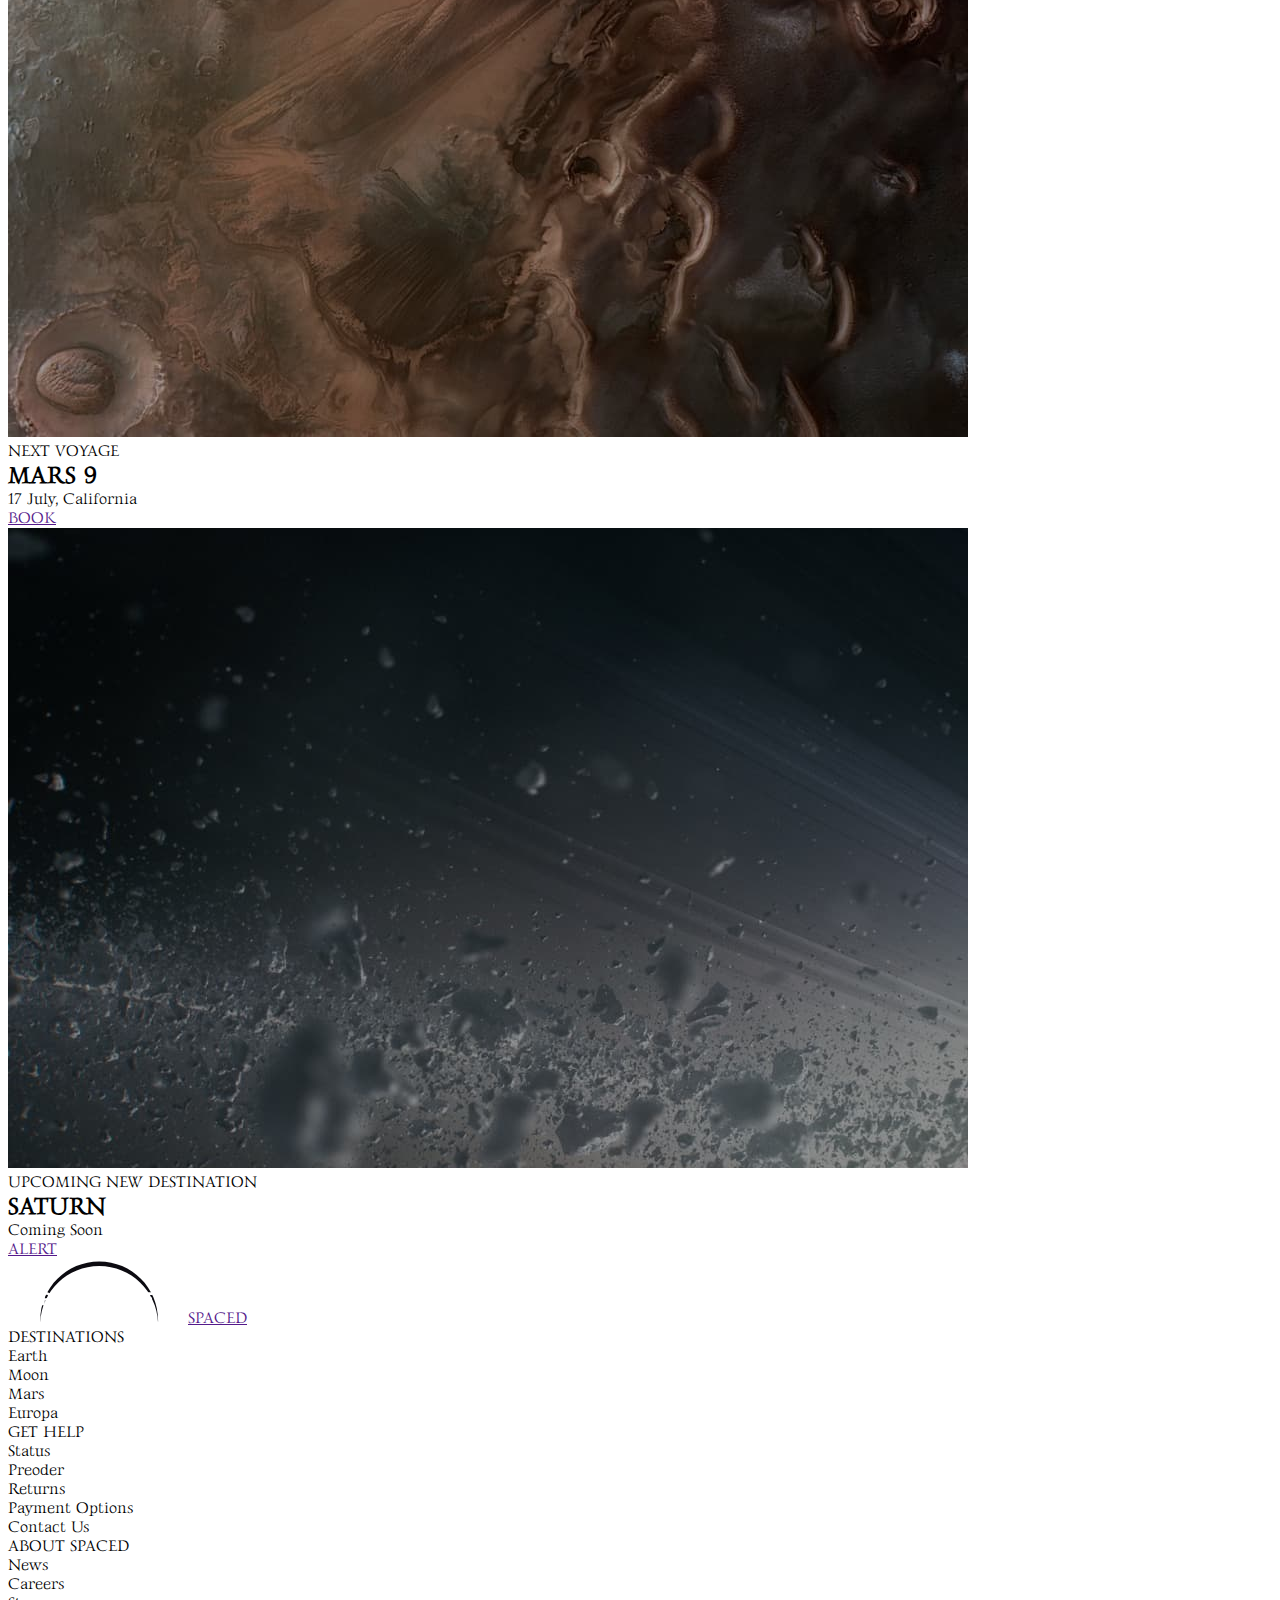
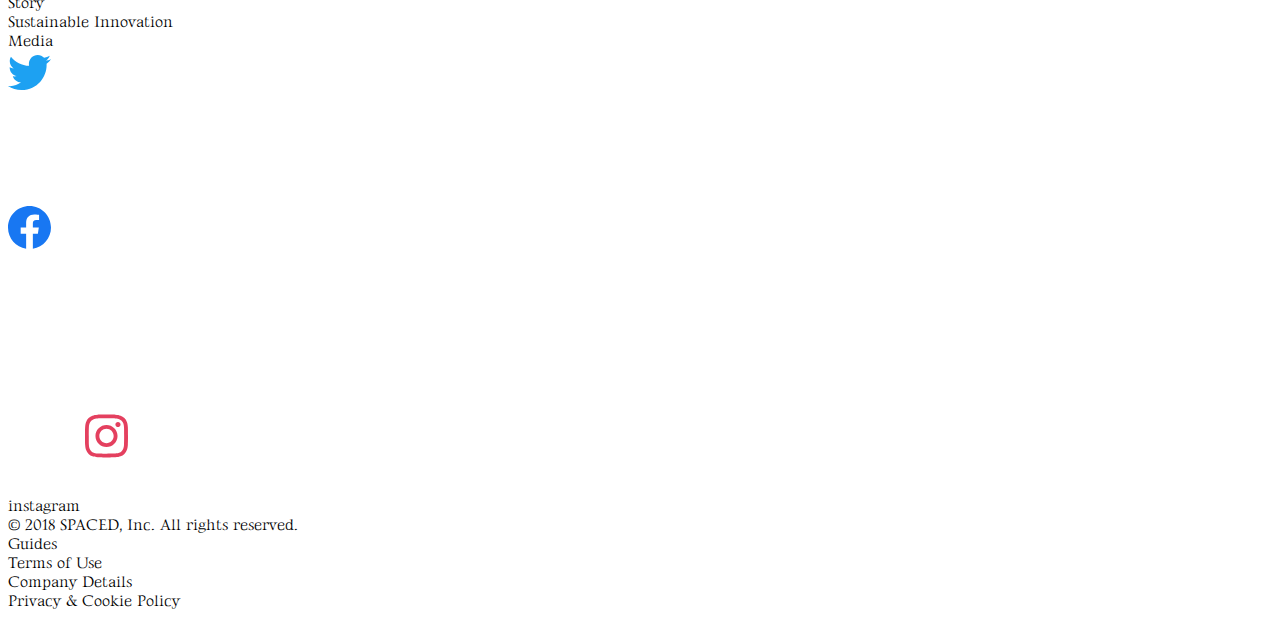
==== commit a11cdbfb: "Попытался сделать герой" ====
--- a/index.html
+++ b/index.html
@@ -17,93 +17,109 @@
 </head>
 <body>
 <!-- header section start -->
-<header>
-    <!-- main nav start -->
-    <nav>
-    <a href="" class="menu">Burger menu</a>
-
-    <button class="search"></button>
-    </nav>
-    <!-- main nav end -->
-
-    <a href="" class="logo"><img src="./img/svg/Logo.svg" alt="Logo">SPACED</a>
-    <!-- authorization nav start -->
-    <a href="">SIGN IN</a>
-    <a href="" class="">JOIN</a>
-    <!-- authorization nav end -->
+<header class="header">
+    <div class="header-menu container">
+        <!-- main nav start -->
+        <nav class="nav">
+            <a href="">
+                <svg width="21" height="14">
+                    <use class="burger" href="./symbol-icons-defs.svg#icon-menu"></use>
+                </svg>
+            </a>
+        
+            <a href="">
+                <svg width="16" height="15">
+                    <use href="./symbol-defs.svg#icon-search-con" width="15" height="16"></use>
+                </svg>
+            </a>
+        </nav>
+        <!-- main nav end -->
+        <a href="">
+            <svg width="180" height="63">
+                <use href="./symbol-defs.svg#icon-Logo"></use>
+            </svg>
+        </a>
+        <!-- authorization nav start -->
+        <div class="auth-nav">
+            <a href="">SIGN IN</a>
+            <a href="" class="">JOIN</a>
+        </div>
+        <!-- authorization nav end -->
+    </div>
 </header>
 <!-- header section end -->
 
 
 <!-- hero section start -->
-<section>
-    <h1>To space and back, safely.</h1>
-    <ul>
-        <li>
-            <p>MOON</p>
-            <p>NEW DESTINATION</p>
-        </li>
-        <li>
-            <p>MARS</p>
-        </li>
-    </ul>
-
+<section class="hero">
+    <div class="container">
+        <h1 class="main-title">To space and back, safely.</h1>
+                <h2 class="section-title">MOON</h2>
+                <p class="hero-text">NEW DESTINATION</p>
+                <h2 class="section-subtitle">MARS</h2>
+    </div>
 </section>
 <!-- hero section end -->
 
 
 <!-- section flight experience start -->
 <section>
-    <h2>Ultimate flight experience in high-end tech.</h2>
-    <img src="./img/Shuttle.jpg" alt="Shuttle" width="314">
-    <p>THE VEHICLE</p>
-    <p>RE-L</p>
-    <p>safe</p>
-    <p>fast</p>
-
-    <h3>The Deal?</h3>
-    <p>From Earth to various places starting at $2199. We get you anywhere
-    and back safely within solar system within 1 day. Pick your destination now.</p>
-    <p>With SPACED, you can get a sense of high-end fast & safe space travelling. Most of what space agencies consider to be
-    long distance trips can be completed in one day. Consider how much time and money we were spending in the past to travel
-    to another worlds.</p>
-    <a href="">Learn more</a>
+    <div class="container">
+        <h2>Ultimate flight experience in high-end tech.</h2>
+        <img src="./img/Shuttle.jpg" alt="Shuttle" width="314">
+        <p>THE VEHICLE</p>
+        <p>RE-L</p>
+        <p>safe</p>
+        <p>fast</p>
+        
+        <h3>The Deal?</h3>
+        <p>From Earth to various places starting at $2199. We get you anywhere
+            and back safely within solar system within 1 day. Pick your destination now.</p>
+        <p>With SPACED, you can get a sense of high-end fast & safe space travelling. Most of what space agencies consider to be
+            long distance trips can be completed in one day. Consider how much time and money we were spending in the past to
+            travel
+            to another worlds.</p>
+        <a href="">Learn more</a>
+    </div>
 </section>
 <!-- section flight experience end -->
 
 
 <!-- section promises start -->
 <section>
-    <h2>We promise, it won’t get boring.</h2>
-    <p>Are you ready to go on adventures that will take your breath away? Climb the Olympus Mons, the tallest mountain on any
-    planet or explore the Deep Ice Caves of Europa. The possibilities are endless.</p>
-    <p>EXPLORE EXPERIENCES</p>
-    <button></button>
-    <ul>
-        <li>
-            <img src="./img/Card.jpg" alt="Rocks" width="660">
-            <h4>Explore</h4>
-            <p>BASEJUMP FROM EUROPAS STEEP CLIFFS</p>
-        </li>
-        <li>
-            <img src="./img/Card (1).jpg" alt="Sky" width="330">
-            <h4>View</h4>
-            <p>DISCOVER THE EARTH FROM ABOVE</p>
-        </li>
-        <li>
-            <img src="./img/Card (2).jpg" alt="Mountain" width="330">
-            <h4>Relax</h4>
-            <p>OBSERVE THE SUNSET ON MARS</p>
-        </li>
-        <li>
-            <img src="./img/Card (3).jpg" alt="mountain ridge" width="330">
-            <h4>Inspect</h4>
-            <p>THE MINE BASE ON THE MOON</p>
-        </li>
-    </ul>
-    <p>Somewhere, something incredible is waiting to be known.</p>
-    <p>CARL SAGAN</p>
-    <a href="">FIND YOUR ADVENTURE</a>
+    <div class="container">
+        <h2>We promise, it won’t get boring.</h2>
+        <p>Are you ready to go on adventures that will take your breath away? Climb the Olympus Mons, the tallest mountain on
+            any
+            planet or explore the Deep Ice Caves of Europa. The possibilities are endless.</p>
+        <p>EXPLORE EXPERIENCES</p>
+        <button></button>
+        <ul>
+            <li>
+                <img src="./img/Card.jpg" alt="Rocks" width="660">
+                <h4>Explore</h4>
+                <p>BASEJUMP FROM EUROPAS STEEP CLIFFS</p>
+            </li>
+            <li>
+                <img src="./img/Card (1).jpg" alt="Sky" width="330">
+                <h4>View</h4>
+                <p>DISCOVER THE EARTH FROM ABOVE</p>
+            </li>
+            <li>
+                <img src="./img/Card (2).jpg" alt="Mountain" width="330">
+                <h4>Relax</h4>
+                <p>OBSERVE THE SUNSET ON MARS</p>
+            </li>
+            <li>
+                <img src="./img/Card (3).jpg" alt="mountain ridge" width="330">
+                <h4>Inspect</h4>
+                <p>THE MINE BASE ON THE MOON</p>
+            </li>
+        </ul>
+        <p>Somewhere, something incredible is waiting to be known.</p>
+        <p>CARL SAGAN</p>
+        <a href="">FIND YOUR ADVENTURE</a>
+    </div>
 </section>
 <!-- section promises end -->
 
--- a/styles.css/style.css
+++ b/styles.css/style.css
@@ -1,18 +1,131 @@
 body {
-  font-family: "Gideon Roman", cursive;
+  font-family: "Gideon Roman", sans-serif;
+  font-style: normal;
+}
+h1,
+h2,
+h3,
+h4,
+h5,
+h6,
+p,
+ul {
+  margin: 0;
+  padding: 0;
 }
 
 /* header section start */
+.container {
+  width: 1430px;
+  padding-left: 15px;
+  padding-right: 15px;
+  margin: auto;
+}
+.header,
+.hero {
+  background: linear-gradient(
+    180deg,
+    rgba(9, 5, 31, 0.7) 0%,
+    rgba(0, 0, 0, 0) 136.32%
+  );
+  opacity: 0.8;
+  background-color: #0c0c0c;
+}
 
 /* main nav start */
+.header-menu {
+  display: flex;
+  align-items: center;
+}
+.nav {
+  display: flex;
+  align-items: center;
+}
+.nav a:last-child {
+  margin-left: 36px;
+  margin-right: auto;
+}
+.burger {
+  fill: #fff;
+}
 /* main nav end */
-
+.header-menu > a {
+  display: inline-block;
+  margin-left: 537px;
+  margin-right: auto;
+}
 /* authorization nav start */
+.auth-nav a {
+  font-family: Gideon Roman;
+  font-style: normal;
+  font-weight: normal;
+  font-size: 13px;
+  line-height: 1.23;
+  letter-spacing: 0.2em;
+  color: white;
+  text-decoration: none;
+}
+.auth-nav a:last-child {
+  margin-left: 60px;
+}
 /* authorization nav end */
 
 /* header section end */
 
 /* hero section start */
+.main-title {
+  margin: 0;
+  padding-top: 120px;
+  font-weight: normal;
+  font-size: 25px;
+  line-height: 1.2;
+  color: #fff;
+}
+.section-title {
+  font-weight: normal;
+  font-size: 140px;
+  line-height: 168px;
+  color: #ffffff;
+}
+.section-subtitle {
+  font-weight: normal;
+  font-size: 110px;
+  line-height: 1.2;
+  color: #ffffff;
+}
+.hero-text {
+  font-weight: normal;
+  font-size: 13px;
+  line-height: 0.92;
+  color: #ffffff;
+}
+
+.hero {
+  position: relative;
+  text-align: center;
+  height: 1000px;
+}
+.hero::before {
+  content: "";
+  background: linear-gradient(
+    180deg,
+    rgba(9, 5, 31, 0.7) 0%,
+    rgba(0, 0, 0, 0) 136.32%
+  );
+  opacity: 0.8;
+  position: absolute;
+  background-image: url(../img/svg/Moon-Image.svg);
+  background-size: cover;
+  background-repeat: no-repeat;
+  width: 100%;
+  height: 100%;
+  top: 0;
+  left: 0;
+  fill: #0c0c0c;
+  outline: 2px solid tomato;
+
+  z-index: -1;
+}
 /* hero section end */
 
 /* section flight experience start */
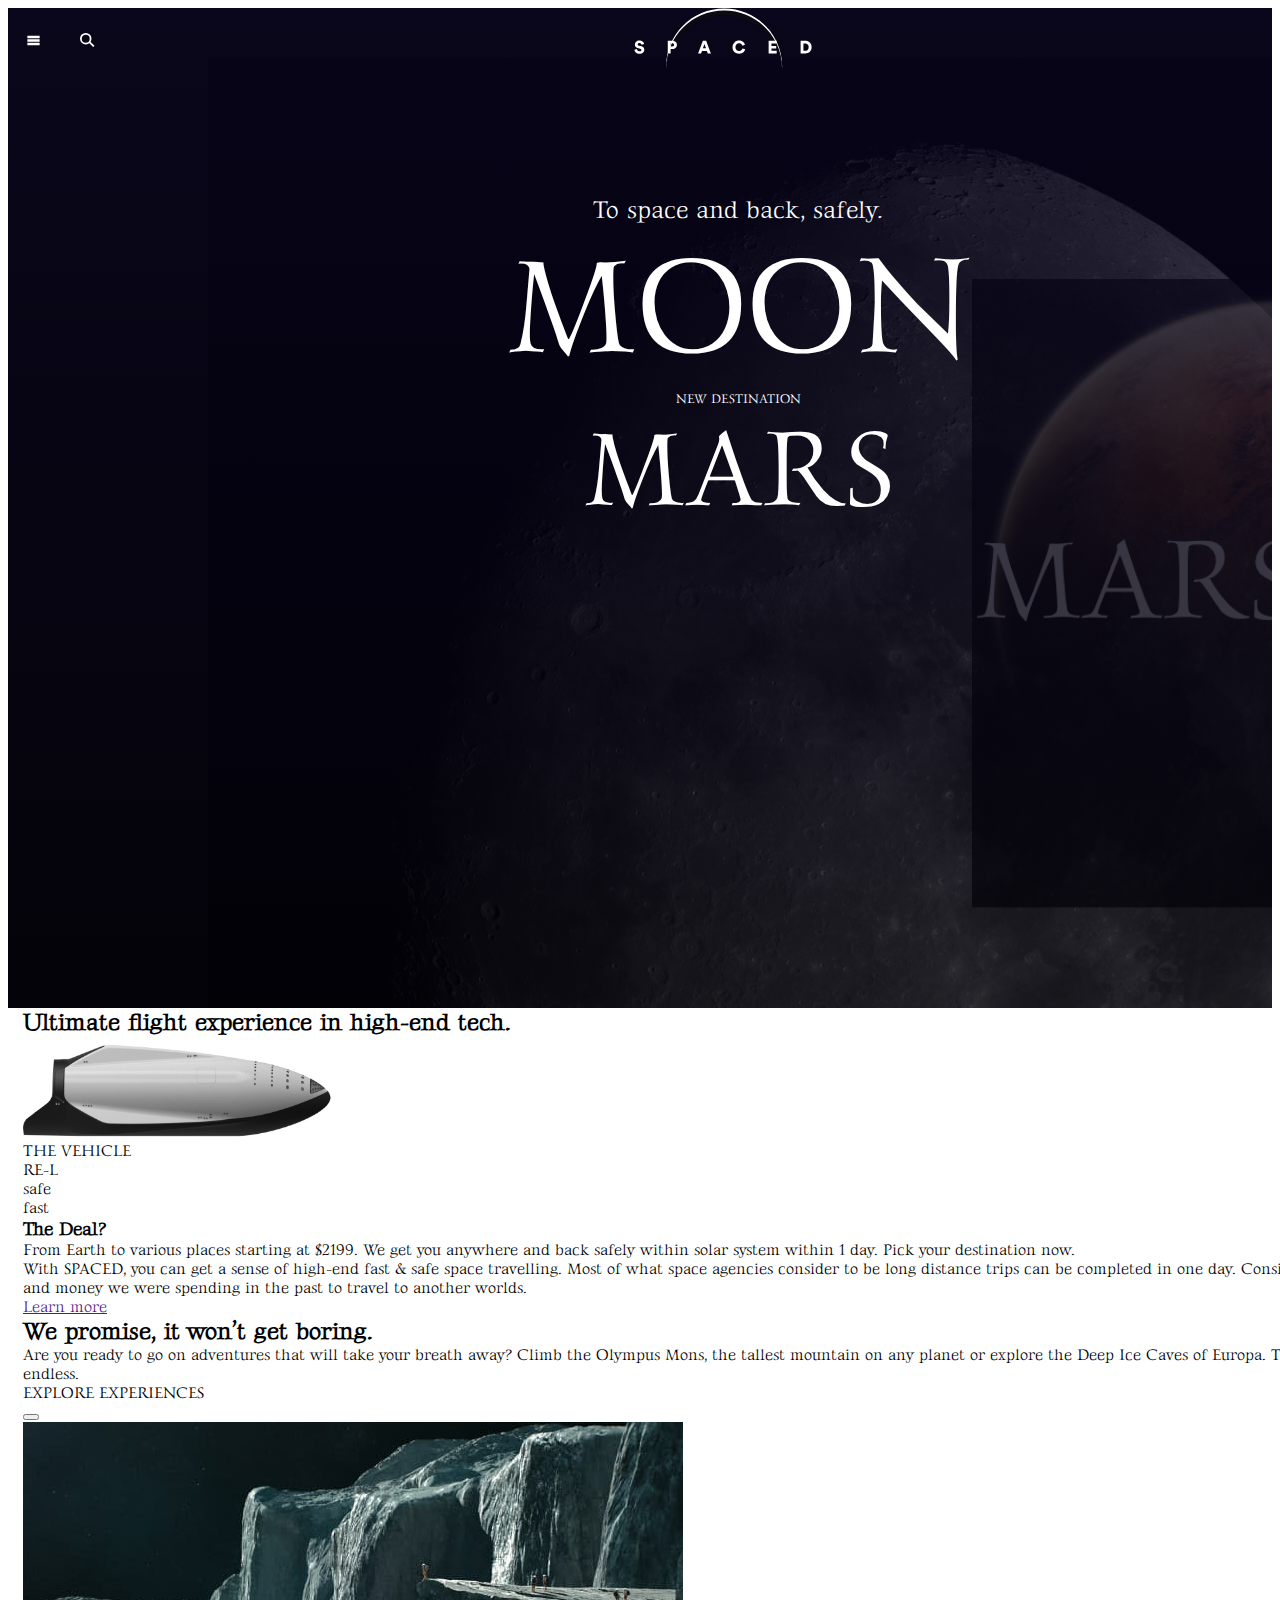
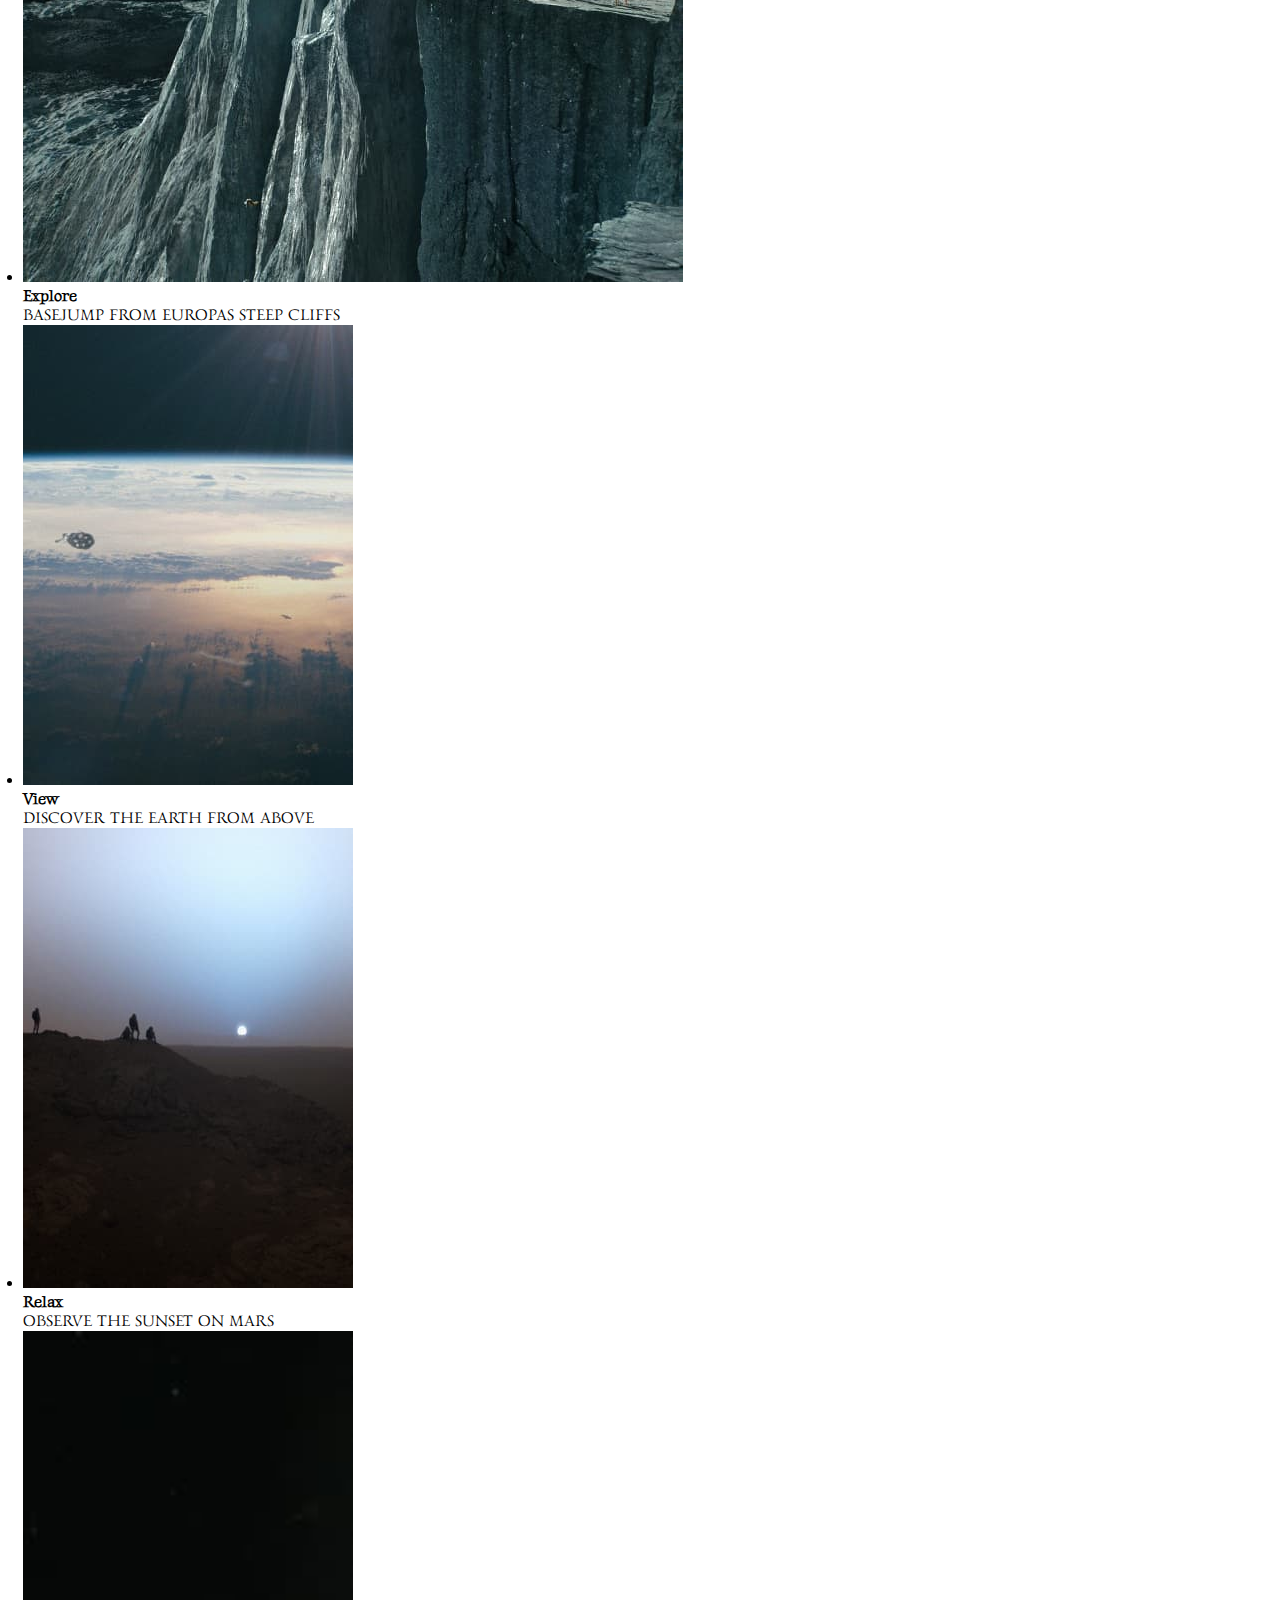
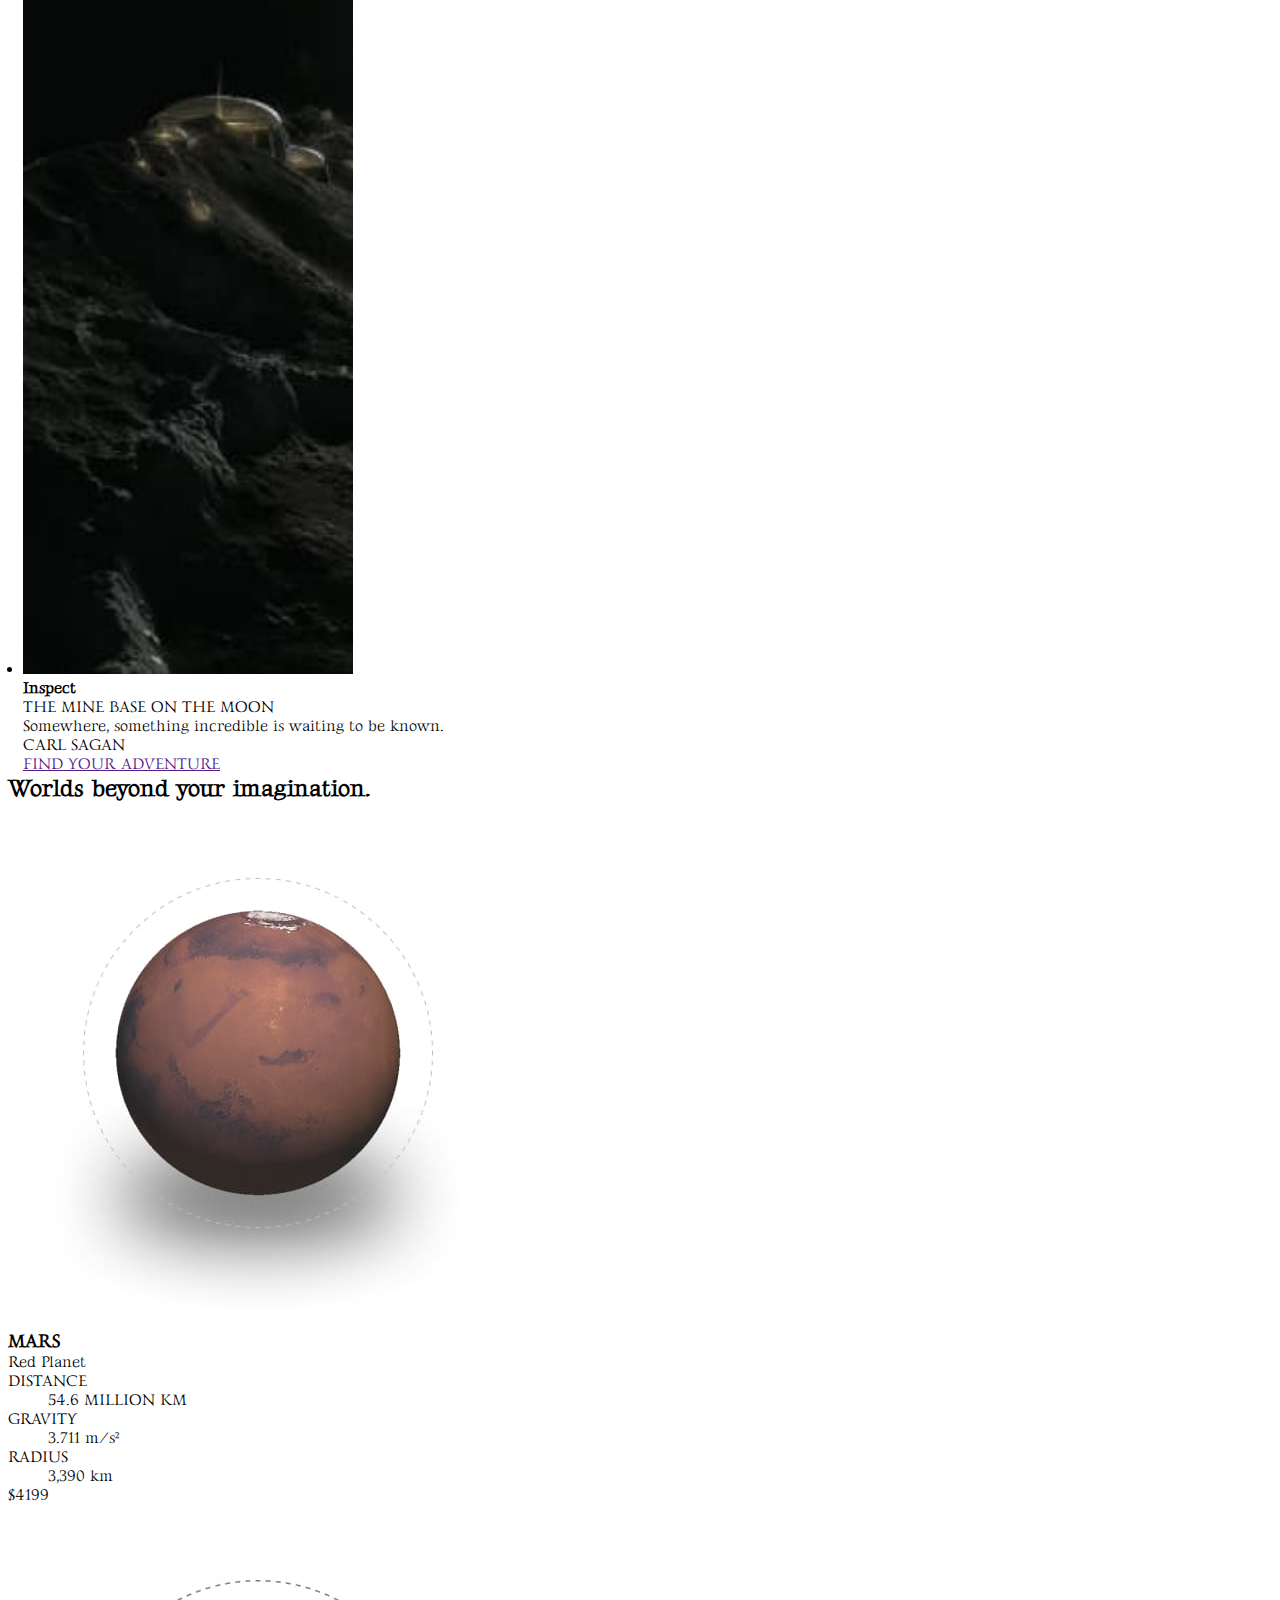
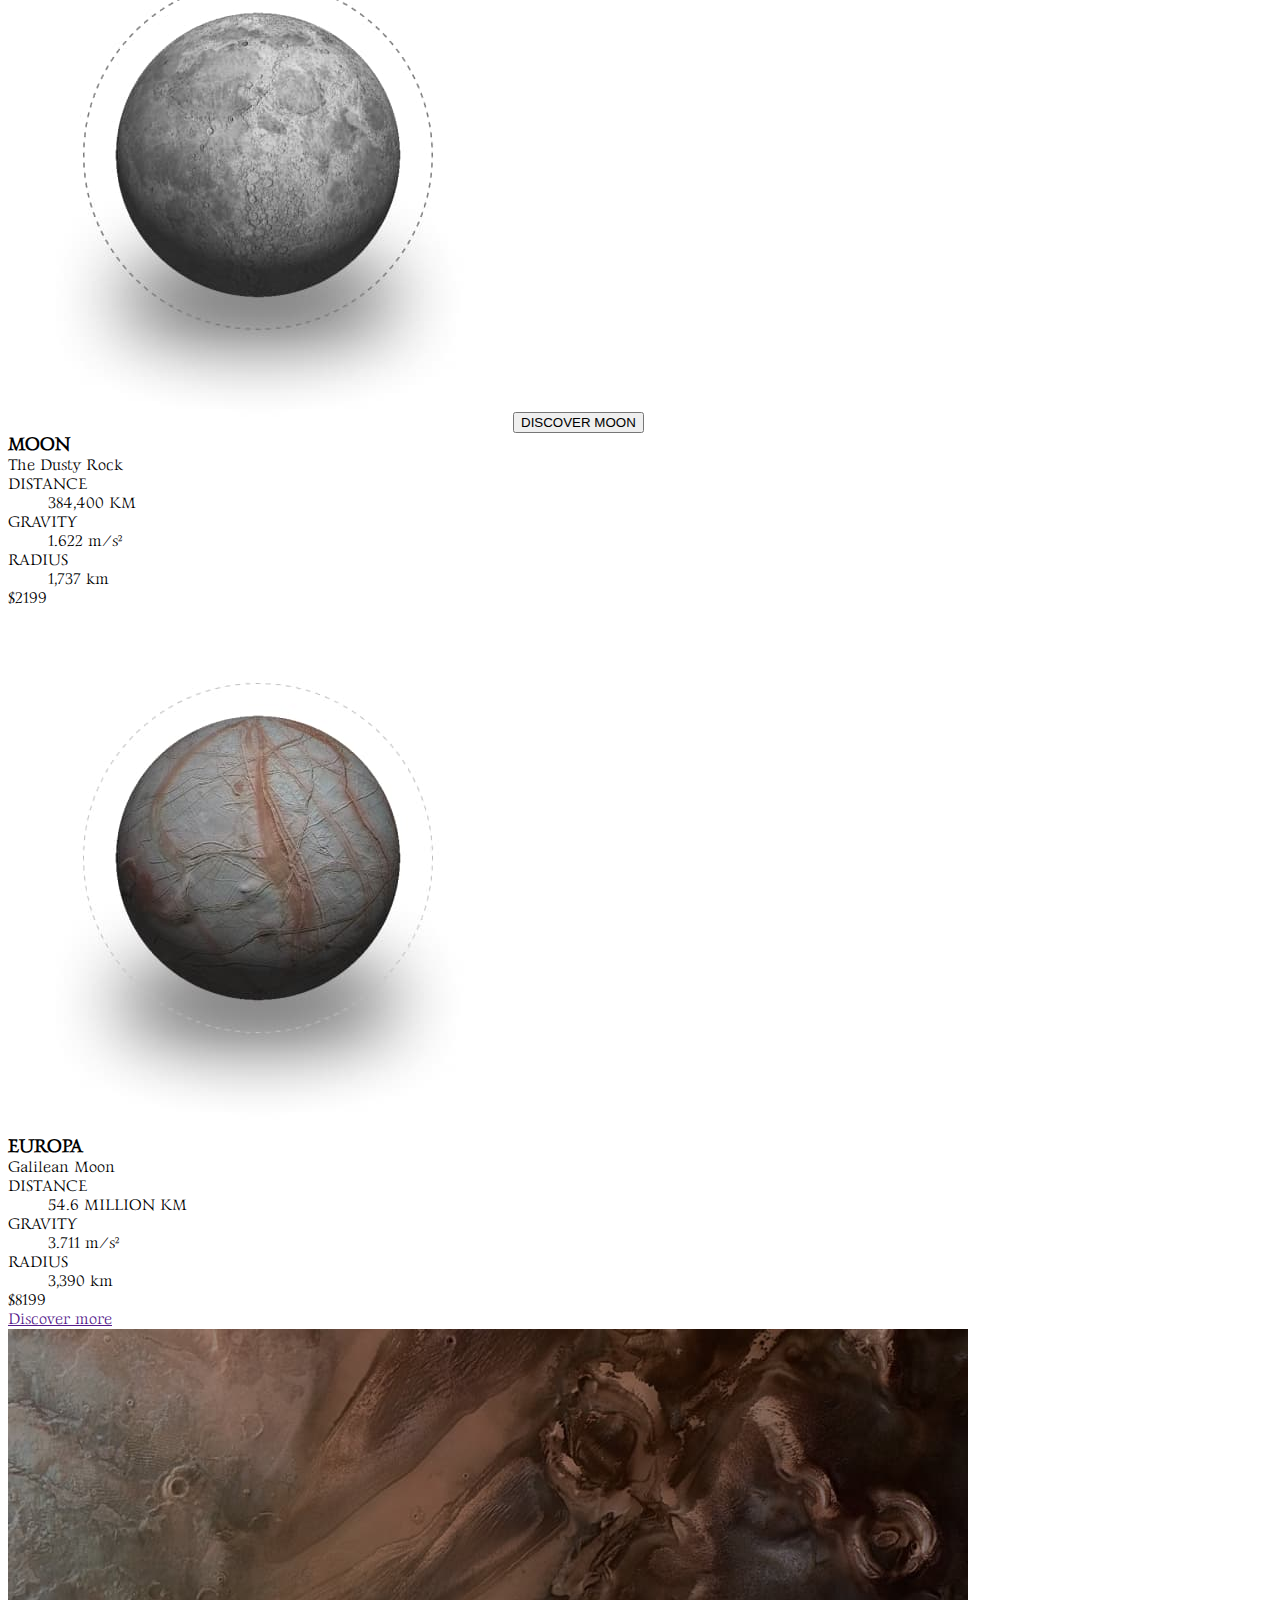
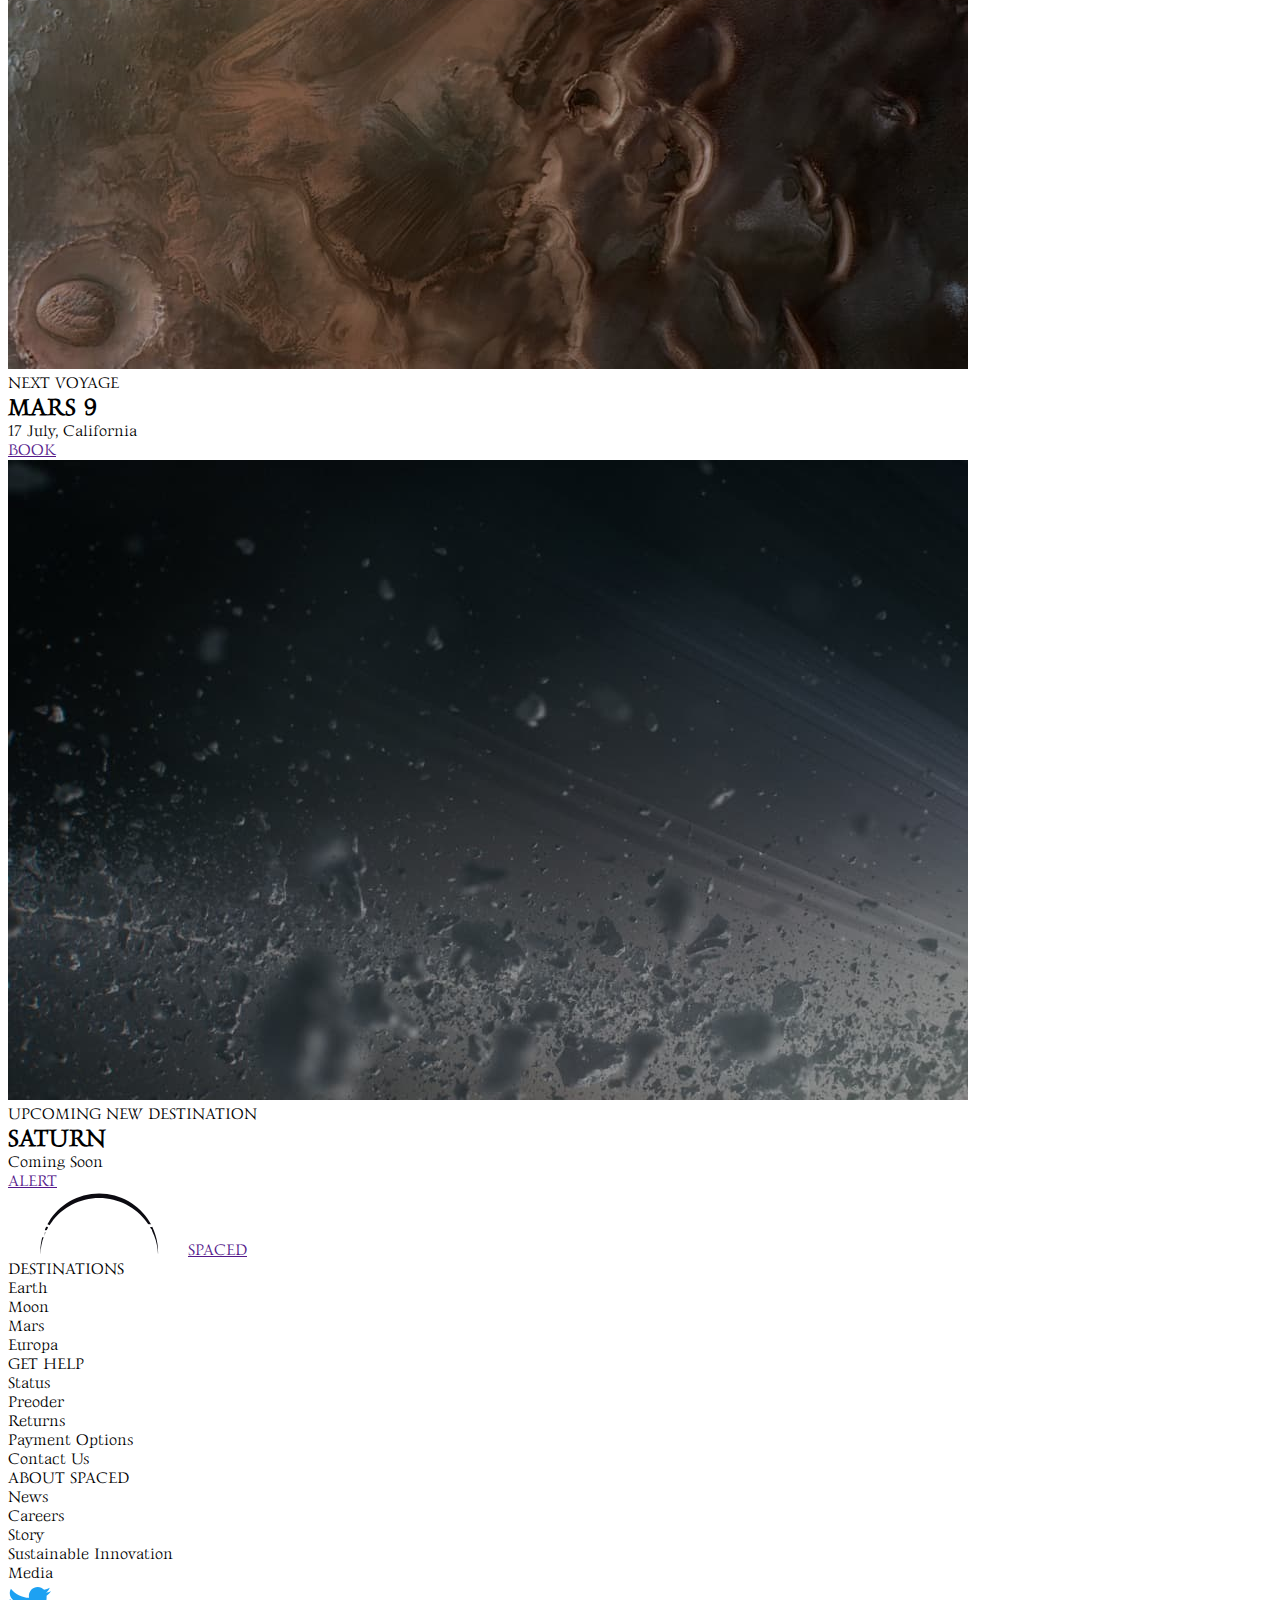
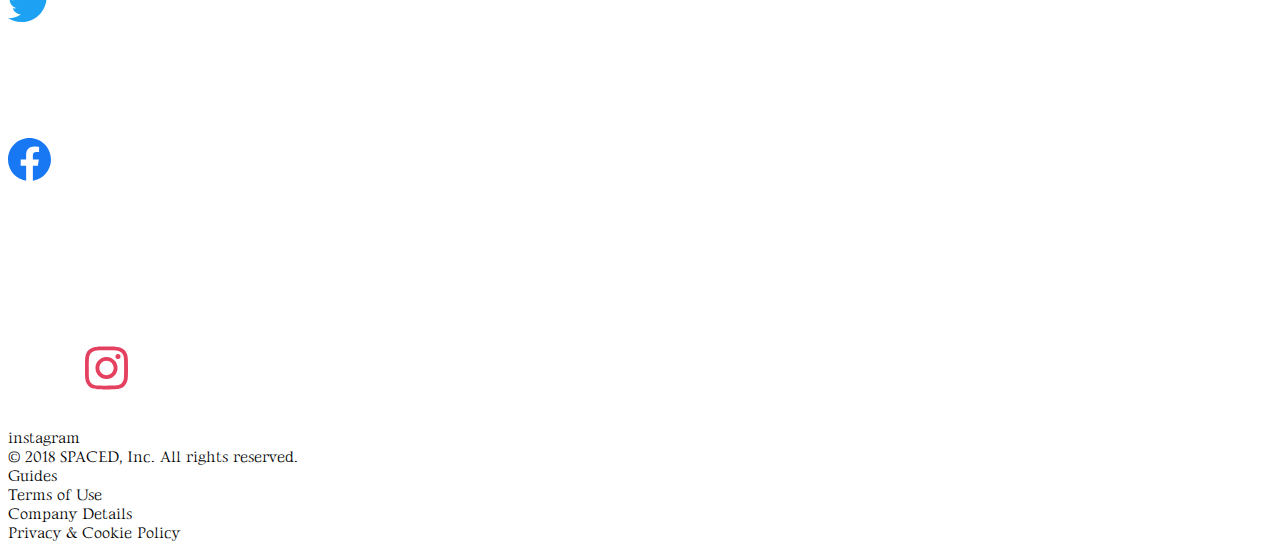
==== commit a800233d: "Доп. контейнер для хедера и героя" ====
--- a/index.html
+++ b/index.html
@@ -16,50 +16,52 @@
     <link rel="stylesheet" href="./symbol-icons-defs.svg">
 </head>
 <body>
-<!-- header section start -->
-<header class="header">
-    <div class="header-menu container">
-        <!-- main nav start -->
-        <nav class="nav">
+<div class="background">
+    <!-- header section start -->
+    <header class="header">
+        <div class="header-menu container">
+            <!-- main nav start -->
+            <nav class="nav">
+                <a href="">
+                    <svg width="21" height="14">
+                        <use class="burger" href="./symbol-icons-defs.svg#icon-menu"></use>
+                    </svg>
+                </a>
+    
+                <a href="">
+                    <svg width="16" height="15">
+                        <use href="./symbol-defs.svg#icon-search-con" width="15" height="16"></use>
+                    </svg>
+                </a>
+            </nav>
+            <!-- main nav end -->
             <a href="">
-                <svg width="21" height="14">
-                    <use class="burger" href="./symbol-icons-defs.svg#icon-menu"></use>
+                <svg width="180" height="63">
+                    <use href="./symbol-defs.svg#icon-Logo"></use>
                 </svg>
             </a>
-        
-            <a href="">
-                <svg width="16" height="15">
-                    <use href="./symbol-defs.svg#icon-search-con" width="15" height="16"></use>
-                </svg>
-            </a>
-        </nav>
-        <!-- main nav end -->
-        <a href="">
-            <svg width="180" height="63">
-                <use href="./symbol-defs.svg#icon-Logo"></use>
-            </svg>
-        </a>
-        <!-- authorization nav start -->
-        <div class="auth-nav">
-            <a href="">SIGN IN</a>
-            <a href="" class="">JOIN</a>
+            <!-- authorization nav start -->
+            <div class="auth-nav">
+                <a href="">SIGN IN</a>
+                <a href="" class="">JOIN</a>
+            </div>
+            <!-- authorization nav end -->
         </div>
-        <!-- authorization nav end -->
-    </div>
-</header>
-<!-- header section end -->
-
-
-<!-- hero section start -->
-<section class="hero">
-    <div class="container">
-        <h1 class="main-title">To space and back, safely.</h1>
-                <h2 class="section-title">MOON</h2>
-                <p class="hero-text">NEW DESTINATION</p>
-                <h2 class="section-subtitle">MARS</h2>
-    </div>
-</section>
-<!-- hero section end -->
+    </header>
+    <!-- header section end -->
+    
+    
+    <!-- hero section start -->
+    <section class="hero">
+        <div class="container">
+            <h1 class="main-title">To space and back, safely.</h1>
+            <h2 class="section-title">MOON</h2>
+            <p class="hero-text">NEW DESTINATION</p>
+            <h2 class="section-subtitle">MARS</h2>
+        </div>
+    </section>
+    <!-- hero section end -->
+</div>
 
 
 <!-- section flight experience start -->
--- a/styles.css/style.css
+++ b/styles.css/style.css
@@ -21,15 +21,21 @@
   padding-right: 15px;
   margin: auto;
 }
-.header,
-.hero {
-  background: linear-gradient(
-    180deg,
-    rgba(9, 5, 31, 0.7) 0%,
-    rgba(0, 0, 0, 0) 136.32%
-  );
-  opacity: 0.8;
+.background {
+  margin-left: auto;
+  margin-right: auto;
+  max-width: 1920px;
+  height: 1000px;
+  background-image: linear-gradient(
+      180deg,
+      rgba(9, 5, 31, 0.8) 0%,
+      rgba(0, 0, 0, 0.8) 136.32%
+    ),
+    url(../img/Mars.png), url(../img/svg/Moon-Image.svg);
   background-color: #0c0c0c;
+  background-repeat: no-repeat;
+  background-size: 1900px, 300px, 1400px;
+  background-position: center, right bottom 100px, left 200px top 50px;
 }
 
 /* main nav start */
@@ -113,18 +119,6 @@
     rgba(0, 0, 0, 0) 136.32%
   );
   opacity: 0.8;
-  position: absolute;
-  background-image: url(../img/svg/Moon-Image.svg);
-  background-size: cover;
-  background-repeat: no-repeat;
-  width: 100%;
-  height: 100%;
-  top: 0;
-  left: 0;
-  fill: #0c0c0c;
-  outline: 2px solid tomato;
-
-  z-index: -1;
 }
 /* hero section end */
 
